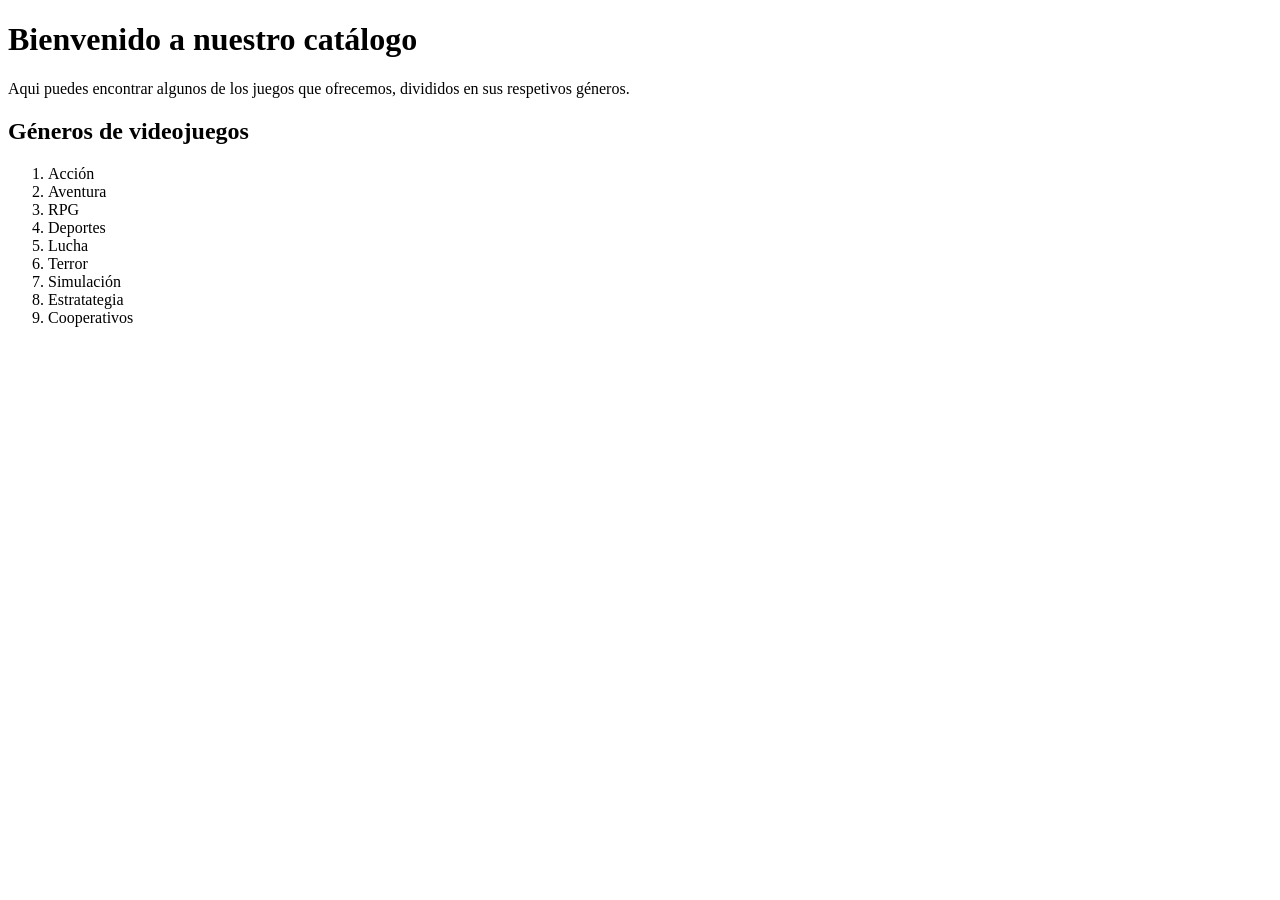
==== catalogo.html @ c2ff14b9 "géneros de videojuegos" ====
<!DOCTYPE html>
<html lang="en">
<head>
    <meta charset="UTF-8">
    <meta name="viewport" content="width=device-width, initial-scale=1.0">
    <title>Catálogo</title>
</head>
<body>
    
    <h1>Bienvenido a nuestro catálogo</h1>
    <p>Aqui puedes encontrar algunos de los juegos que ofrecemos, divididos en sus respetivos géneros.</p>

    <h2>Géneros de videojuegos</h2>

    <ol>
        <li>Acción</li>
        <li>Aventura</li>
        <li>RPG</li>
        <li>Deportes</li>
        <li>Lucha</li>
        <li>Terror</li>
        <li>Simulación</li>
        <li>Estratategia</li>
        <li>Cooperativos</li>
    </ol>


</body>
</html>
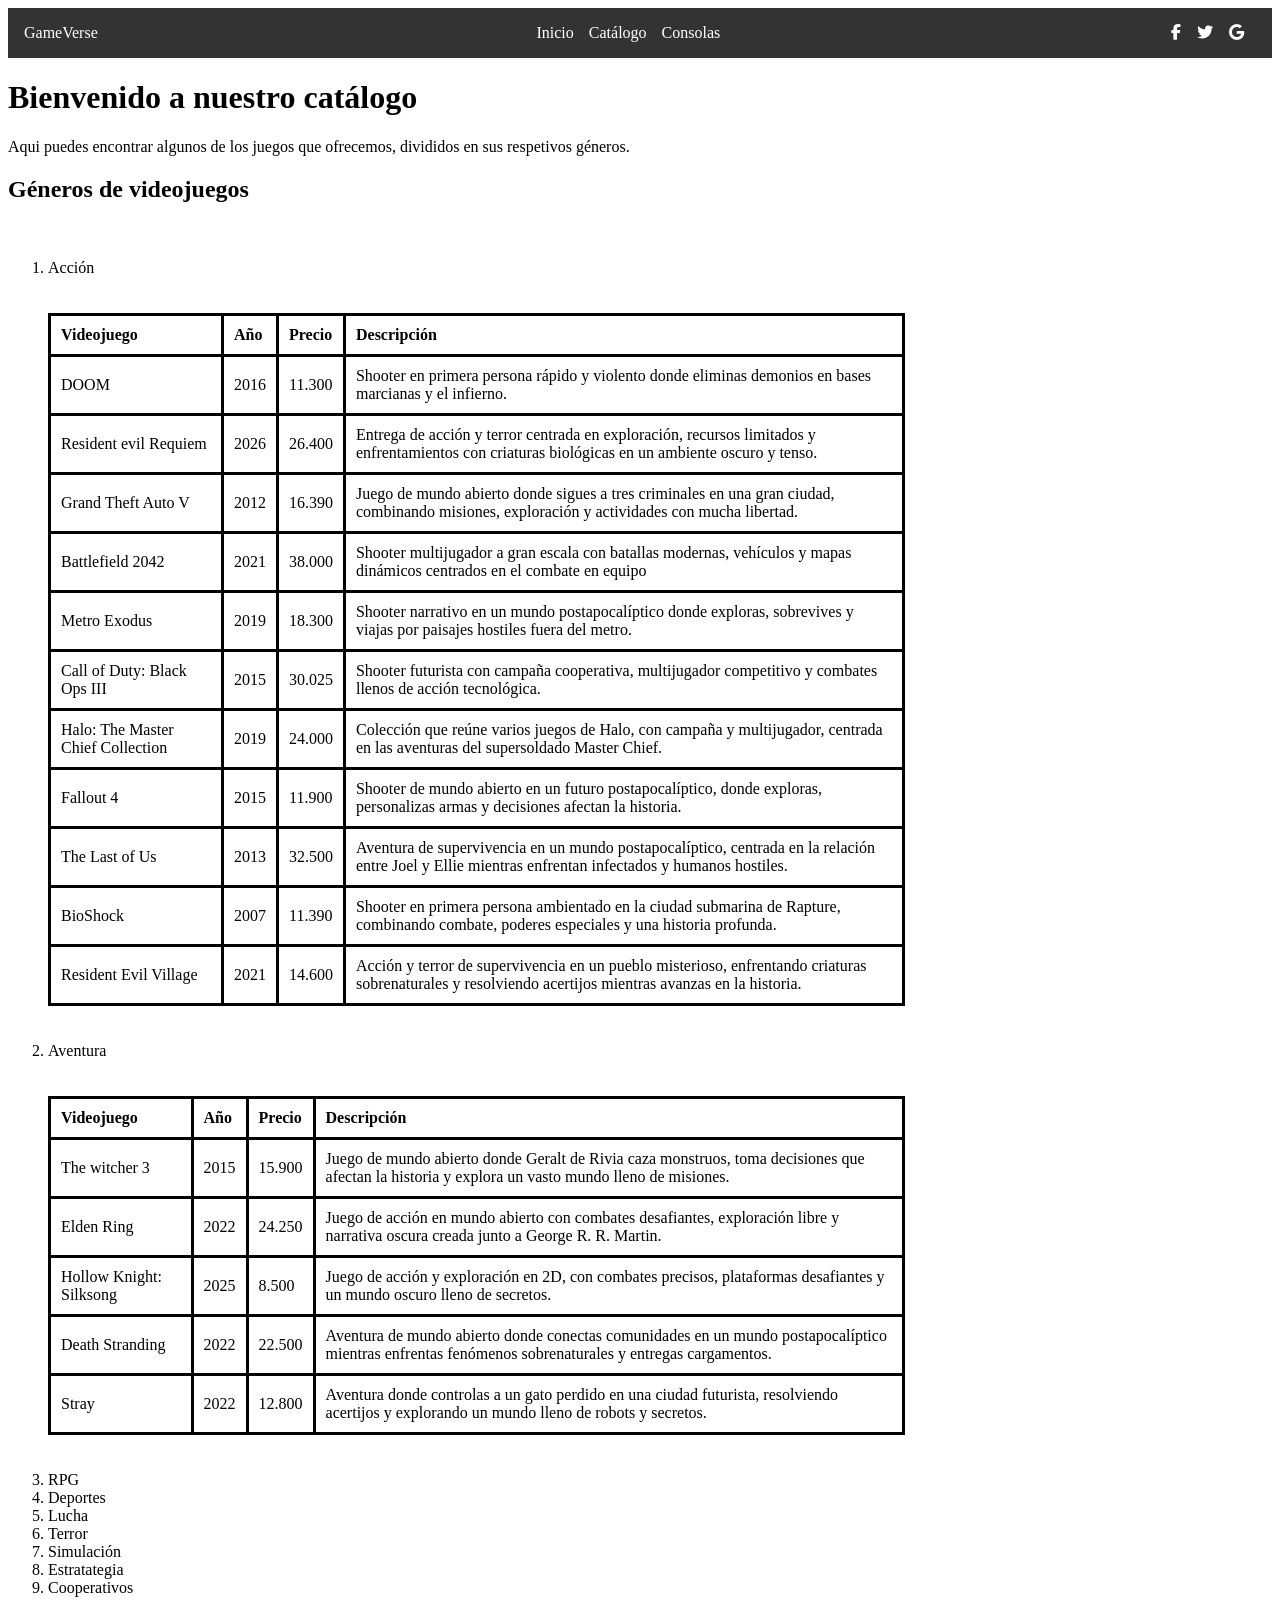
==== commit 298aba36: "Primera lista de juegos" ====
--- a/catalogo.html
+++ b/catalogo.html
@@ -4,17 +4,167 @@
     <meta charset="UTF-8">
     <meta name="viewport" content="width=device-width, initial-scale=1.0">
     <title>Catálogo</title>
+    <link rel="icon" type="image/x-icon" href="/img/logo.png">
+
+    <link rel="stylesheet" href="catalogoStyle.css">
+    <link rel="stylesheet" href="https://cdnjs.cloudflare.com/ajax/libs/font-awesome/6.6.0/css/all.min.css" integrity="sha512-Kc323vGBEqzTmouAECnVceyQqyqdsSiqLQISBL29aUW4U/M7pSPA/gEUZQqv1cwx4OnYxTxve5UMg5GT6L4JJg==" crossorigin="anonymous" referrerpolicy="no-referrer" />
+
 </head>
 <body>
+    
+<nav class="navbar">
+    <div class="logo">GameVerse</div>
+
+<ul class="nav-links">
+    <li><a href="#">Inicio</a></li>
+    <li><a href="#">Catálogo</a></li>
+    <li><a href="#">Consolas</a></li>
+</ul>
+
+<div class="social-icons">
+        <a href="#" class="social-icons"><i class="fab fa-facebook-f"></i></a>
+        <a href="#" class="social-icons"><i class="fab fa-twitter"></i></a>
+        <a href="#" class="social-icons"><i class="fab fa-google"></i></a>
+</div>
+
+</nav>
     
     <h1>Bienvenido a nuestro catálogo</h1>
     <p>Aqui puedes encontrar algunos de los juegos que ofrecemos, divididos en sus respetivos géneros.</p>
 
     <h2>Géneros de videojuegos</h2>
 
-    <ol>
-        <li>Acción</li>
+<ol>
+
+    <br><br>
+        
+    <li>Acción</li>
+
+    <br><br>
+
+    <table>
+        <tr>
+            <th>Videojuego</th>
+            <th>Año</th> 
+            <th>Precio</th>
+            <th>Descripción</th>
+        </tr>
+        <tr>
+            <td>DOOM</td>
+            <td>2016</td>
+            <td>11.300</td>
+            <td>Shooter en primera persona rápido y violento donde eliminas demonios en bases marcianas y el infierno.</td>
+        </tr>
+        <tr>
+            <td>Resident evil Requiem</td>
+            <td>2026</td>
+            <td>26.400</td>
+            <td>Entrega de acción y terror centrada en exploración, recursos limitados y enfrentamientos con criaturas biológicas en un ambiente oscuro y tenso.</td>
+        </tr>
+        <tr>
+            <td>Grand Theft Auto V</td>
+            <td>2012</td>
+            <td>16.390</td>
+            <td>Juego de mundo abierto donde sigues a tres criminales en una gran ciudad, combinando misiones, exploración y actividades con mucha libertad.</td>
+        </tr>
+        <tr>
+            <td>Battlefield 2042</td>
+            <td>2021</td>
+            <td>38.000</td>
+            <td>Shooter multijugador a gran escala con batallas modernas, vehículos y mapas dinámicos centrados en el combate en equipo</td>
+        </tr>
+        <tr>
+            <td>Metro Exodus</td>
+            <td>2019</td>
+            <td>18.300</td>
+            <td>Shooter narrativo en un mundo postapocalíptico donde exploras, sobrevives y viajas por paisajes hostiles fuera del metro.</td>
+        </tr>
+        <tr>
+            <td>Call of Duty: Black Ops III</td>
+            <td>2015</td>
+            <td>30.025</td>
+            <td>Shooter futurista con campaña cooperativa, multijugador competitivo y combates llenos de acción tecnológica.</td>
+        </tr>
+        <tr>
+            <td>Halo: The Master Chief Collection</td>
+            <td>2019</td>
+            <td>24.000</td>
+            <td>Colección que reúne varios juegos de Halo, con campaña y multijugador, centrada en las aventuras del supersoldado Master Chief.</td>
+        </tr>
+        <tr>
+            <td>Fallout 4</td>
+            <td>2015</td>
+            <td>11.900</td>
+            <td>Shooter de mundo abierto en un futuro postapocalíptico, donde exploras, personalizas armas y decisiones afectan la historia.</td>
+        </tr>
+        <tr>
+            <td>The Last of Us</td>
+            <td>2013</td>
+            <td>32.500</td>
+            <td>Aventura de supervivencia en un mundo postapocalíptico, centrada en la relación entre Joel y Ellie mientras enfrentan infectados y humanos hostiles.</td>
+        </tr>
+        <tr>
+            <td>BioShock</td>
+            <td>2007</td>
+            <td>11.390</td>
+            <td>Shooter en primera persona ambientado en la ciudad submarina de Rapture, combinando combate, poderes especiales y una historia profunda.</td>
+        </tr>
+        <tr>
+            <td>Resident Evil Village</td>
+            <td>2021</td>
+            <td>14.600</td>
+            <td>Acción y terror de supervivencia en un pueblo misterioso, enfrentando criaturas sobrenaturales y resolviendo acertijos mientras avanzas en la historia.</td>
+        </tr>
+    </table>
+    
+    <br><br>
+
         <li>Aventura</li>
+    
+    <br><br>
+
+    <table>
+        <tr>
+            <th>Videojuego</th>
+            <th>Año</th> 
+            <th>Precio</th>
+            <th>Descripción</th>
+        </tr>
+        <tr>
+            <td>The witcher 3</td>
+            <td>2015</td>
+            <td>15.900</td>
+            <td>Juego de mundo abierto donde Geralt de Rivia caza monstruos, toma decisiones que afectan la historia y explora un vasto mundo lleno de misiones.</td>
+        </tr>
+        <tr>
+            <td>Elden Ring</td>
+            <td>2022</td>
+            <td>24.250</td>
+            <td>Juego de acción en mundo abierto con combates desafiantes, exploración libre y narrativa oscura creada junto a George R. R. Martin.</td>
+        </tr>
+        <tr>
+            <td>Hollow Knight: Silksong</td>
+            <td>2025</td>
+            <td>8.500</td>
+            <td>Juego de acción y exploración en 2D, con combates precisos, plataformas desafiantes y un mundo oscuro lleno de secretos.</td>
+        </tr>
+        <tr>
+            <td>Death Stranding</td>
+            <td>2022</td>
+            <td>22.500</td>
+            <td>Aventura de mundo abierto donde conectas comunidades en un mundo postapocalíptico mientras enfrentas fenómenos sobrenaturales y entregas cargamentos.</td>
+        </tr>
+        <tr>
+            <td>Stray</td>
+            <td>2022</td>
+            <td>12.800</td>
+            <td>Aventura donde controlas a un gato perdido en una ciudad futurista, resolviendo acertijos y explorando un mundo lleno de robots y secretos.</td>
+        </tr>
+        
+    </table>
+
+    <br><br>
+
         <li>RPG</li>
         <li>Deportes</li>
         <li>Lucha</li>
@@ -22,7 +172,7 @@
         <li>Simulación</li>
         <li>Estratategia</li>
         <li>Cooperativos</li>
-    </ol>
+</ol>
 
 
 </body>
--- a/catalogoStyle.css
+++ b/catalogoStyle.css
@@ -0,0 +1,39 @@
+.navbar {
+    display: flex;
+    justify-content: space-between;
+    align-items: center;
+    background-color: #333;
+    padding: 1rem;
+    color: white;
+}
+.nav-links {
+    list-style: none;
+    display: flex;
+    gap: 15px;
+    margin: 0;
+    padding: 0;
+}
+.nav-links a {
+    text-decoration: none;
+    color: white;
+}
+
+.navbar a:hover{
+    color: gray;
+}
+
+.social-icons{
+    color: white;
+    margin: 0 6px;
+}
+
+th, td {
+    border: solid;
+    padding: 10px;
+    text-align: left;
+}
+
+table {
+    border-collapse: collapse;
+    width: 70%;
+}
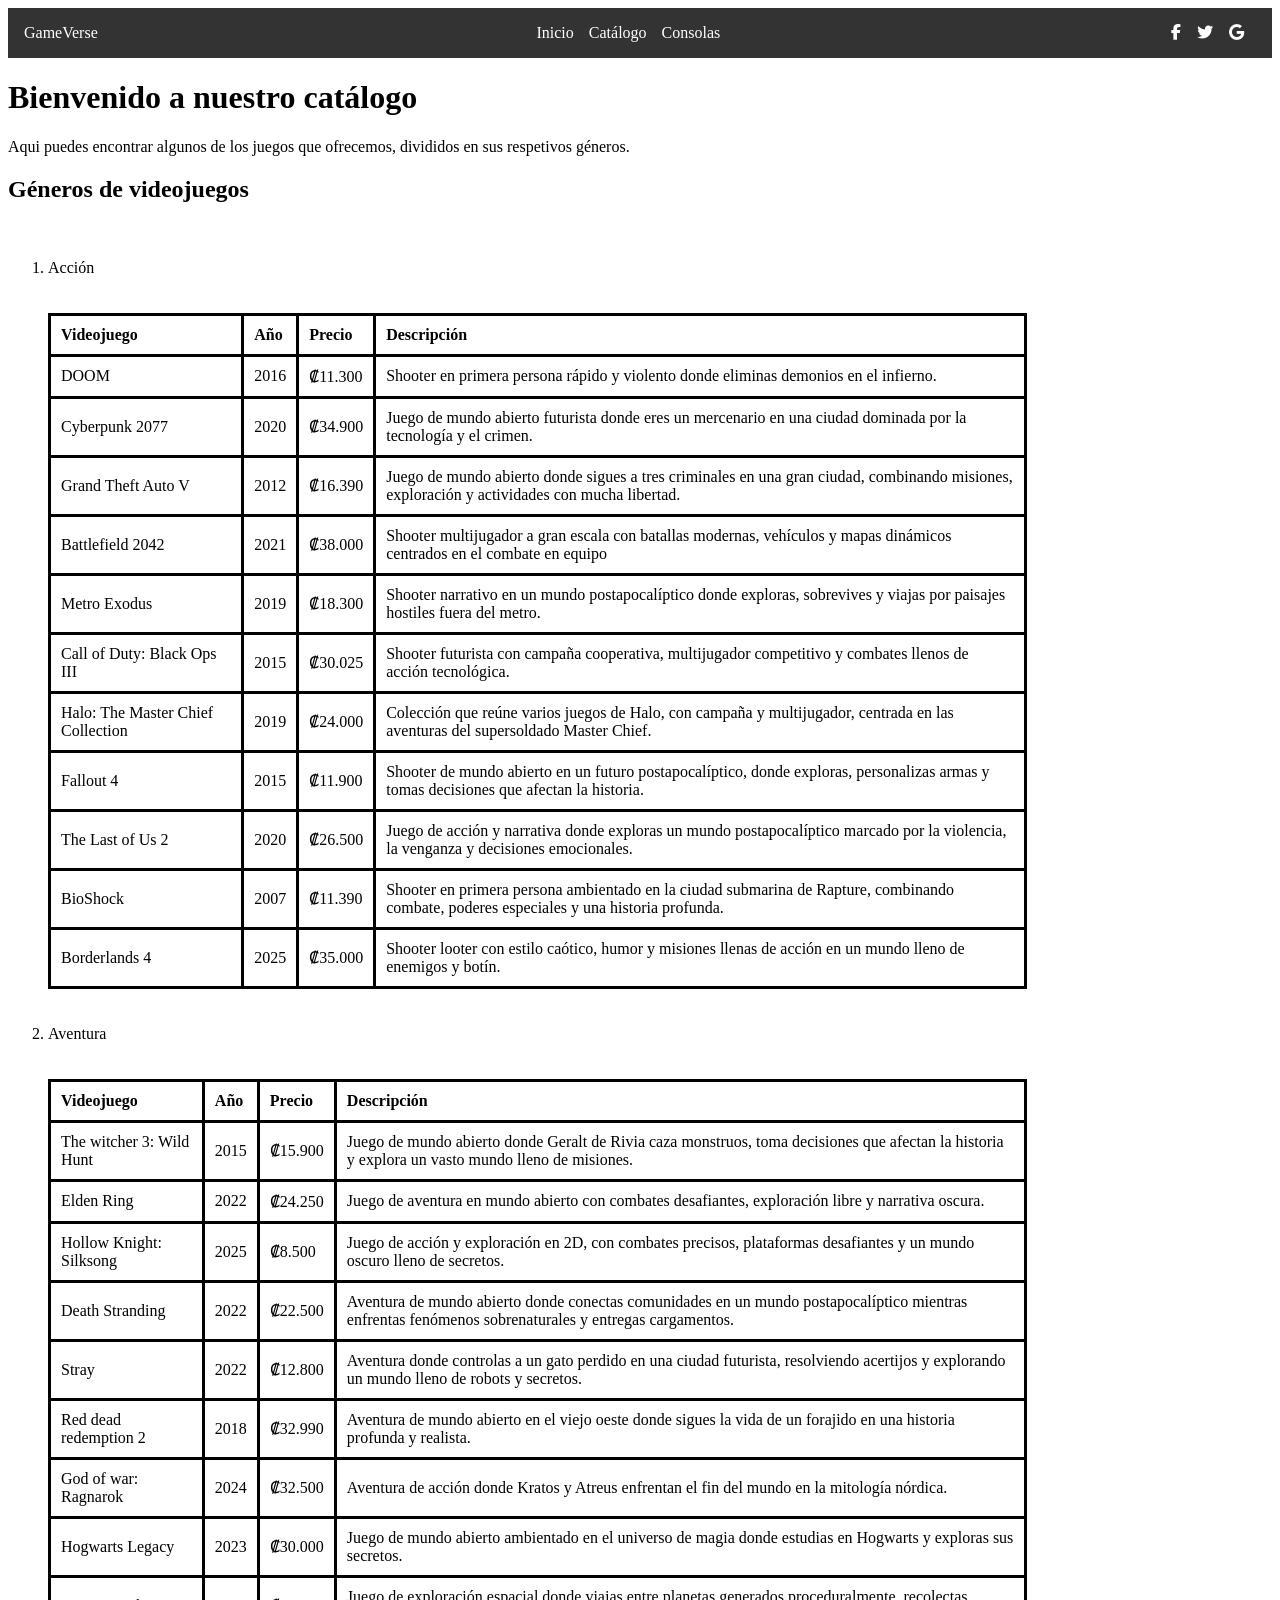
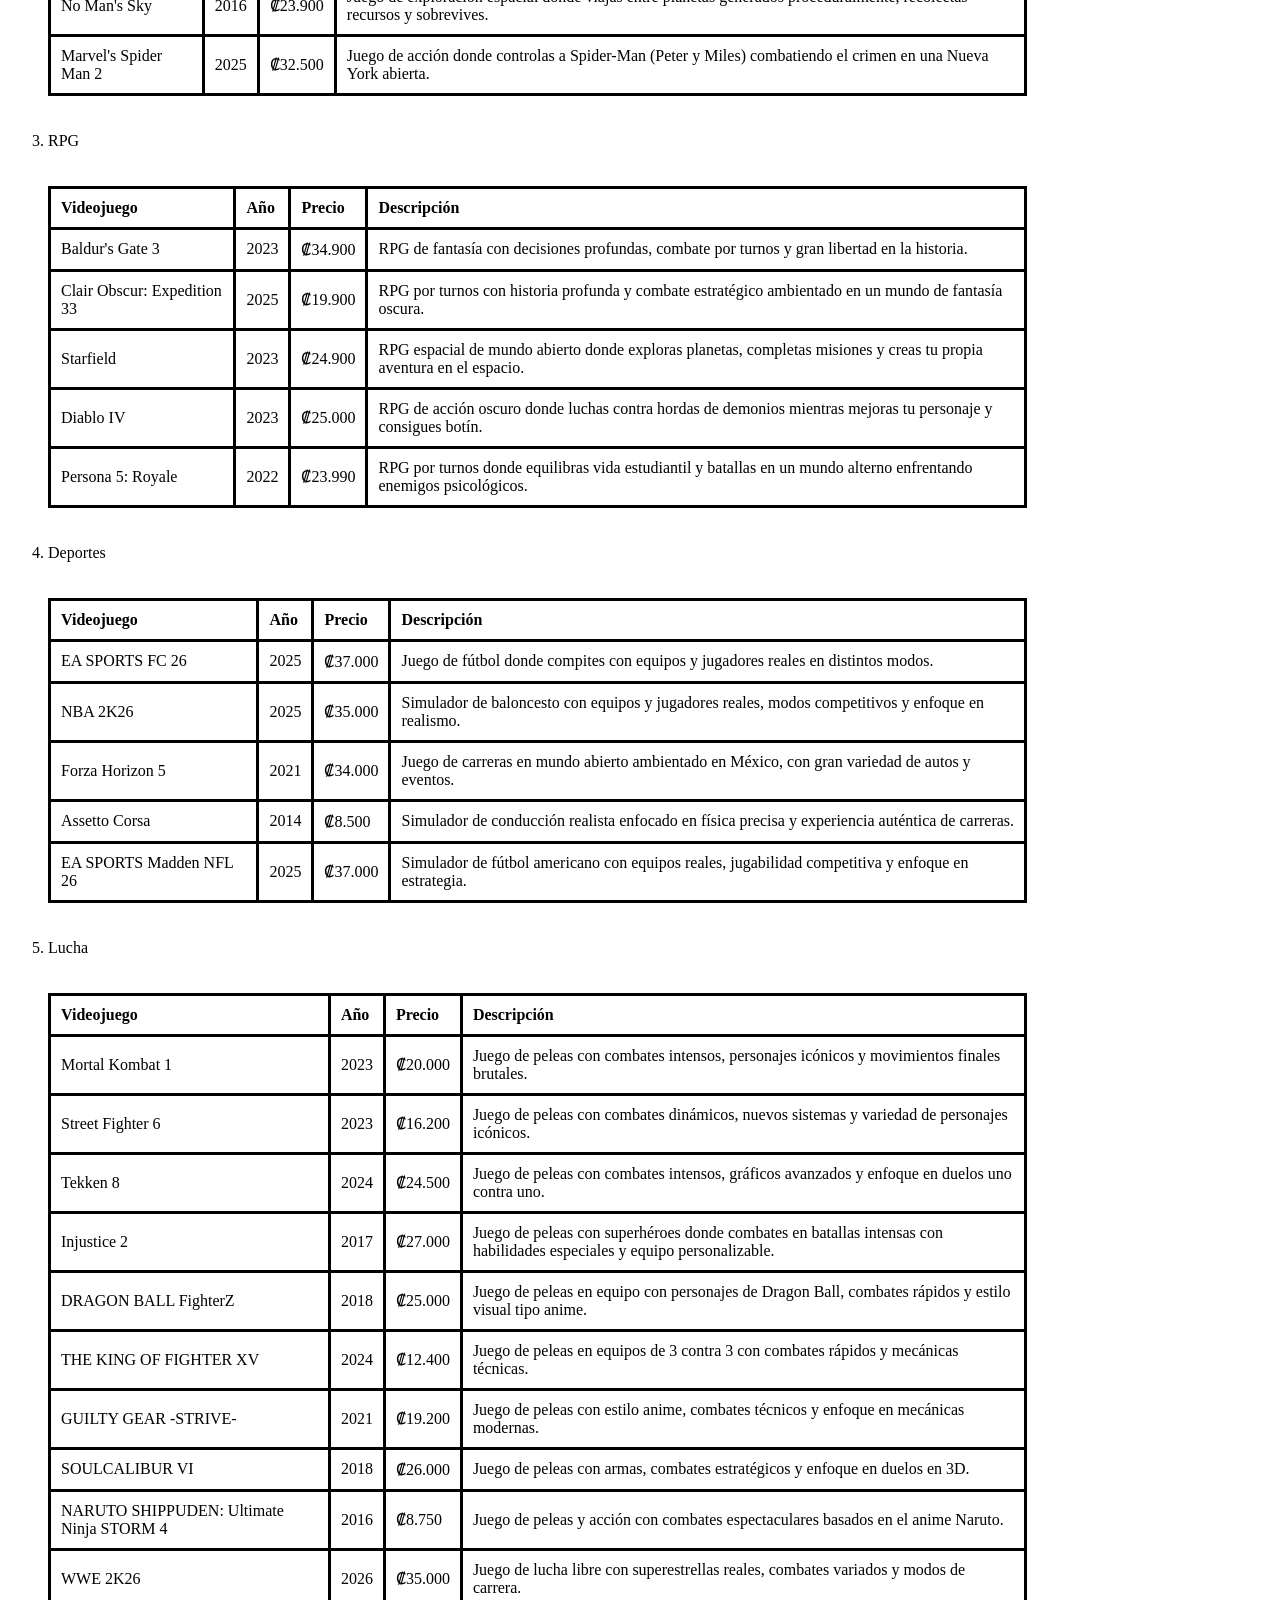
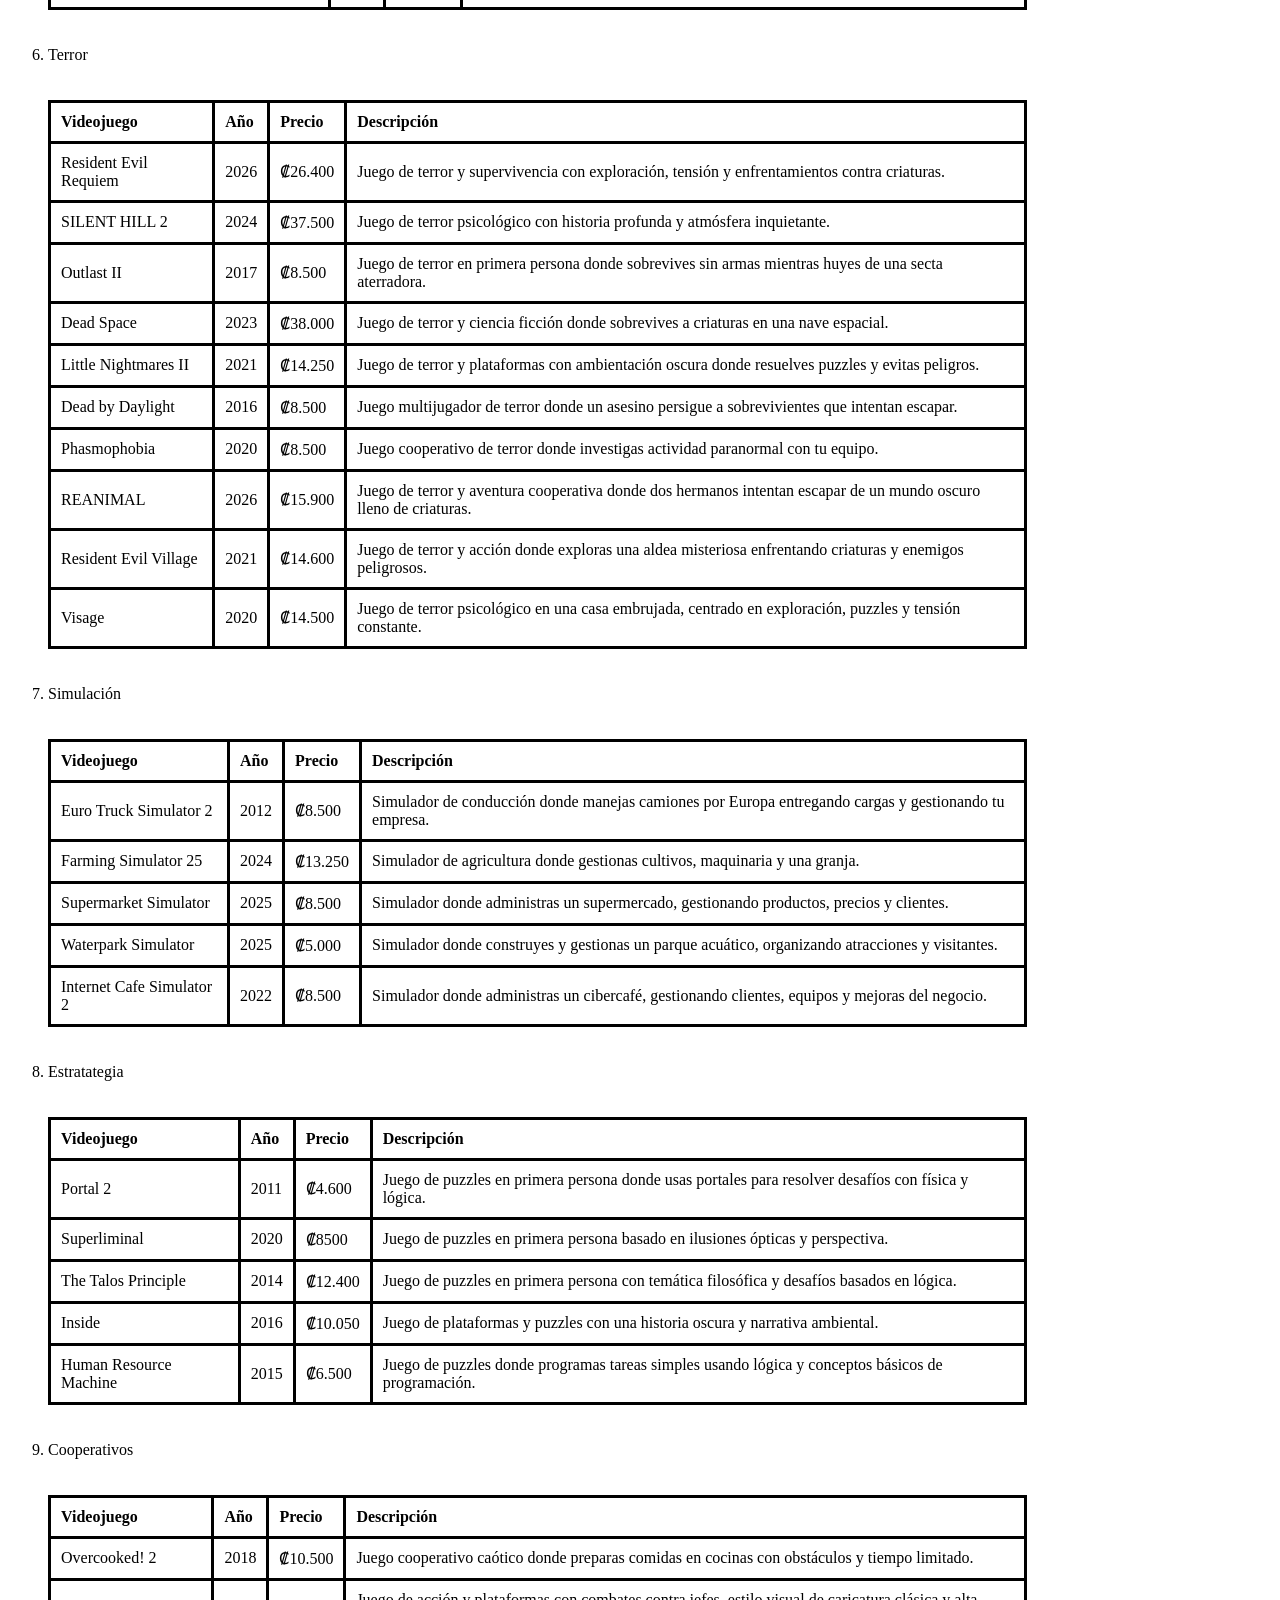
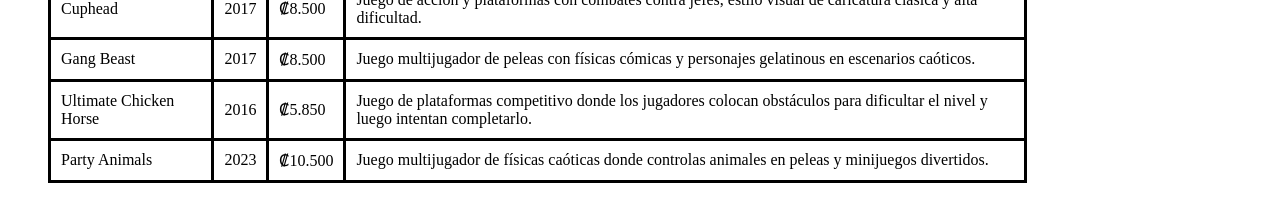
==== commit 6f2632b3: "Lista de juegos completa" ====
--- a/catalogo.html
+++ b/catalogo.html
@@ -15,11 +15,11 @@
 <nav class="navbar">
     <div class="logo">GameVerse</div>
 
-<ul class="nav-links">
-    <li><a href="#">Inicio</a></li>
-    <li><a href="#">Catálogo</a></li>
+  <ul class="nav-links">
+    <li><a href="/index.html">Inicio</a></li>
+    <li><a href="/catalogo.html">Catálogo</a></li>
     <li><a href="#">Consolas</a></li>
-</ul>
+  </ul>
 
 <div class="social-icons">
         <a href="#" class="social-icons"><i class="fab fa-facebook-f"></i></a>
@@ -52,128 +52,520 @@
         <tr>
             <td>DOOM</td>
             <td>2016</td>
-            <td>11.300</td>
-            <td>Shooter en primera persona rápido y violento donde eliminas demonios en bases marcianas y el infierno.</td>
-        </tr>
-        <tr>
-            <td>Resident evil Requiem</td>
-            <td>2026</td>
-            <td>26.400</td>
-            <td>Entrega de acción y terror centrada en exploración, recursos limitados y enfrentamientos con criaturas biológicas en un ambiente oscuro y tenso.</td>
+            <td>₡11.300</td>
+            <td>Shooter en primera persona rápido y violento donde eliminas demonios en el infierno.</td>
+        </tr>
+        <tr>
+            <td>Cyberpunk 2077</td>
+            <td>2020</td>
+            <td>₡34.900</td>
+            <td>Juego de mundo abierto futurista donde eres un mercenario en una ciudad dominada por la tecnología y el crimen.</td>
         </tr>
         <tr>
             <td>Grand Theft Auto V</td>
             <td>2012</td>
-            <td>16.390</td>
+            <td>₡16.390</td>
             <td>Juego de mundo abierto donde sigues a tres criminales en una gran ciudad, combinando misiones, exploración y actividades con mucha libertad.</td>
         </tr>
         <tr>
             <td>Battlefield 2042</td>
             <td>2021</td>
-            <td>38.000</td>
+            <td>₡38.000</td>
             <td>Shooter multijugador a gran escala con batallas modernas, vehículos y mapas dinámicos centrados en el combate en equipo</td>
         </tr>
         <tr>
             <td>Metro Exodus</td>
             <td>2019</td>
-            <td>18.300</td>
+            <td>₡18.300</td>
             <td>Shooter narrativo en un mundo postapocalíptico donde exploras, sobrevives y viajas por paisajes hostiles fuera del metro.</td>
         </tr>
         <tr>
             <td>Call of Duty: Black Ops III</td>
             <td>2015</td>
-            <td>30.025</td>
+            <td>₡30.025</td>
             <td>Shooter futurista con campaña cooperativa, multijugador competitivo y combates llenos de acción tecnológica.</td>
         </tr>
         <tr>
             <td>Halo: The Master Chief Collection</td>
             <td>2019</td>
-            <td>24.000</td>
+            <td>₡24.000</td>
             <td>Colección que reúne varios juegos de Halo, con campaña y multijugador, centrada en las aventuras del supersoldado Master Chief.</td>
         </tr>
         <tr>
             <td>Fallout 4</td>
             <td>2015</td>
-            <td>11.900</td>
-            <td>Shooter de mundo abierto en un futuro postapocalíptico, donde exploras, personalizas armas y decisiones afectan la historia.</td>
-        </tr>
-        <tr>
-            <td>The Last of Us</td>
-            <td>2013</td>
-            <td>32.500</td>
-            <td>Aventura de supervivencia en un mundo postapocalíptico, centrada en la relación entre Joel y Ellie mientras enfrentan infectados y humanos hostiles.</td>
+            <td>₡11.900</td>
+            <td>Shooter de mundo abierto en un futuro postapocalíptico, donde exploras, personalizas armas y tomas decisiones que afectan la historia.</td>
+        </tr>
+        <tr>
+            <td>The Last of Us 2</td>
+            <td>2020</td>
+            <td>₡26.500</td>
+            <td>Juego de acción y narrativa donde exploras un mundo postapocalíptico marcado por la violencia, la venganza y decisiones emocionales.</td>
         </tr>
         <tr>
             <td>BioShock</td>
             <td>2007</td>
-            <td>11.390</td>
+            <td>₡11.390</td>
             <td>Shooter en primera persona ambientado en la ciudad submarina de Rapture, combinando combate, poderes especiales y una historia profunda.</td>
+        </tr>
+        <tr>
+            <td>Borderlands 4</td>
+            <td>2025</td>
+            <td>₡35.000</td>
+            <td>Shooter looter con estilo caótico, humor y misiones llenas de acción en un mundo lleno de enemigos y botín.</td>
+        </tr>
+    </table>
+    
+    <br><br>
+
+        <li>Aventura</li>
+    
+    <br><br>
+
+    <table>
+        <tr>
+            <th>Videojuego</th>
+            <th>Año</th> 
+            <th>Precio</th>
+            <th>Descripción</th>
+        </tr>
+        <tr>
+            <td>The witcher 3: Wild Hunt</td>
+            <td>2015</td>
+            <td>₡15.900</td>
+            <td>Juego de mundo abierto donde Geralt de Rivia caza monstruos, toma decisiones que afectan la historia y explora un vasto mundo lleno de misiones.</td>
+        </tr>
+        <tr>
+            <td>Elden Ring</td>
+            <td>2022</td>
+            <td>₡24.250</td>
+            <td>Juego de aventura en mundo abierto con combates desafiantes, exploración libre y narrativa oscura.</td>
+        </tr>
+        <tr>
+            <td>Hollow Knight: Silksong</td>
+            <td>2025</td>
+            <td>₡8.500</td>
+            <td>Juego de acción y exploración en 2D, con combates precisos, plataformas desafiantes y un mundo oscuro lleno de secretos.</td>
+        </tr>
+        <tr>
+            <td>Death Stranding</td>
+            <td>2022</td>
+            <td>₡22.500</td>
+            <td>Aventura de mundo abierto donde conectas comunidades en un mundo postapocalíptico mientras enfrentas fenómenos sobrenaturales y entregas cargamentos.</td>
+        </tr>
+        <tr>
+            <td>Stray</td>
+            <td>2022</td>
+            <td>₡12.800</td>
+            <td>Aventura donde controlas a un gato perdido en una ciudad futurista, resolviendo acertijos y explorando un mundo lleno de robots y secretos.</td>
+        </tr>
+        <tr>
+            <td>Red dead redemption 2</td>
+            <td>2018</td>
+            <td>₡32.990</td>
+            <td>Aventura de mundo abierto en el viejo oeste donde sigues la vida de un forajido en una historia profunda y realista.</td>
+        </tr>
+        <tr>
+            <td>God of war: Ragnarok</td>
+            <td>2024</td>
+            <td>₡32.500</td>
+            <td>Aventura de acción donde Kratos y Atreus enfrentan el fin del mundo en la mitología nórdica.</td>
+        </tr>
+        <tr>
+            <td>Hogwarts Legacy</td>
+            <td>2023</td>
+            <td>₡30.000</td>
+            <td>Juego de mundo abierto ambientado en el universo de magia donde estudias en Hogwarts y exploras sus secretos.</td>
+        </tr>
+        <tr>
+            <td>No Man's Sky</td>
+            <td>2016</td>
+            <td>₡23.900</td>
+            <td>Juego de exploración espacial donde viajas entre planetas generados proceduralmente, recolectas recursos y sobrevives.</td>
+        </tr>
+        <tr>
+            <td>Marvel's Spider Man 2</td>
+            <td>2025</td>
+            <td>₡32.500</td>
+            <td>Juego de acción donde controlas a Spider-Man (Peter y Miles) combatiendo el crimen en una Nueva York abierta.</td>
+        </tr>   
+    </table>
+
+    <br><br>
+
+        <li>RPG</li>
+
+    <br><br>
+
+    <table>
+        <tr>
+            <th>Videojuego</th>
+            <th>Año</th> 
+            <th>Precio</th>
+            <th>Descripción</th>
+        </tr>
+        <tr>
+            <td>Baldur's Gate 3</td>
+            <td>2023</td>
+            <td>₡34.900</td>
+            <td>RPG de fantasía con decisiones profundas, combate por turnos y gran libertad en la historia.</td>
+        </tr>
+        <tr>
+            <td>Clair Obscur: Expedition 33</td>
+            <td>2025</td>
+            <td>₡19.900</td>
+            <td>RPG por turnos con historia profunda y combate estratégico ambientado en un mundo de fantasía oscura.</td>
+        </tr>
+        <tr>
+            <td>Starfield</td>
+            <td>2023</td>
+            <td>₡24.900</td>
+            <td>RPG espacial de mundo abierto donde exploras planetas, completas misiones y creas tu propia aventura en el espacio.</td>
+        </tr>
+        <tr>
+            <td>Diablo IV</td>
+            <td>2023</td>
+            <td>₡25.000</td>
+            <td>RPG de acción oscuro donde luchas contra hordas de demonios mientras mejoras tu personaje y consigues botín.</td>
+        </tr>
+        <tr>
+            <td>Persona 5: Royale</td>
+            <td>2022</td>
+            <td>₡23.990</td>
+            <td>RPG por turnos donde equilibras vida estudiantil y batallas en un mundo alterno enfrentando enemigos psicológicos.</td>
+        </tr>  
+    </table>
+
+    <br><br>
+
+        <li>Deportes</li>
+
+    <br><br>
+
+    <table>
+        <tr>
+            <th>Videojuego</th>
+            <th>Año</th> 
+            <th>Precio</th>
+            <th>Descripción</th>
+        </tr>
+        <tr>
+            <td>EA SPORTS FC 26</td>
+            <td>2025</td>
+            <td>₡37.000</td>
+            <td>Juego de fútbol donde compites con equipos y jugadores reales en distintos modos.</td>
+        </tr>
+        <tr>
+            <td>NBA 2K26</td>
+            <td>2025</td>
+            <td>₡35.000</td>
+            <td>Simulador de baloncesto con equipos y jugadores reales, modos competitivos y enfoque en realismo.</td>
+        </tr>
+        <tr>
+            <td>Forza Horizon 5</td>
+            <td>2021</td>
+            <td>₡34.000</td>
+            <td>Juego de carreras en mundo abierto ambientado en México, con gran variedad de autos y eventos.</td>
+        </tr>
+        <tr>
+            <td>Assetto Corsa</td>
+            <td>2014</td>
+            <td>₡8.500</td>
+            <td>Simulador de conducción realista enfocado en física precisa y experiencia auténtica de carreras.</td>
+        </tr>
+        <tr>
+            <td>EA SPORTS Madden NFL 26</td>
+            <td>2025</td>
+            <td>₡37.000</td>
+            <td>Simulador de fútbol americano con equipos reales, jugabilidad competitiva y enfoque en estrategia.</td>
+        </tr>  
+    </table>
+
+    <br><br>
+
+        <li>Lucha</li>
+    
+    <br><br>
+
+    <table>
+        <tr>
+            <th>Videojuego</th>
+            <th>Año</th> 
+            <th>Precio</th>
+            <th>Descripción</th>
+        </tr>
+        <tr>
+            <td>Mortal Kombat 1</td>
+            <td>2023</td>
+            <td>₡20.000</td>
+            <td>Juego de peleas con combates intensos, personajes icónicos y movimientos finales brutales.</td>
+        </tr>
+        <tr>
+            <td>Street Fighter 6</td>
+            <td>2023</td>
+            <td>₡16.200</td>
+            <td>Juego de peleas con combates dinámicos, nuevos sistemas y variedad de personajes icónicos.</td>
+        </tr>
+        <tr>
+            <td>Tekken 8</td>
+            <td>2024</td>
+            <td>₡24.500</td>
+            <td>Juego de peleas con combates intensos, gráficos avanzados y enfoque en duelos uno contra uno.</td>
+        </tr>
+        <tr>
+            <td>Injustice 2</td>
+            <td>2017</td>
+            <td>₡27.000</td>
+            <td>Juego de peleas con superhéroes donde combates en batallas intensas con habilidades especiales y equipo personalizable.</td>
+        </tr>
+        <tr>
+            <td>DRAGON BALL FighterZ</td>
+            <td>2018</td>
+            <td>₡25.000</td>
+            <td>Juego de peleas en equipo con personajes de Dragon Ball, combates rápidos y estilo visual tipo anime.</td>
+        </tr>
+        <tr>
+            <td>THE KING OF FIGHTER XV</td>
+            <td>2024</td>
+            <td>₡12.400</td>
+            <td>Juego de peleas en equipos de 3 contra 3 con combates rápidos y mecánicas técnicas.</td>
+        </tr>
+        <tr>
+            <td>GUILTY GEAR -STRIVE-</td>
+            <td>2021</td>
+            <td>₡19.200</td>
+            <td>Juego de peleas con estilo anime, combates técnicos y enfoque en mecánicas modernas.</td>
+        </tr>
+        <tr>
+            <td>SOULCALIBUR VI</td>
+            <td>2018</td>
+            <td>₡26.000</td>
+            <td>Juego de peleas con armas, combates estratégicos y enfoque en duelos en 3D.</td>
+        </tr>
+        <tr>
+            <td>NARUTO SHIPPUDEN: Ultimate Ninja STORM 4</td>
+            <td>2016</td>
+            <td>₡8.750</td>
+            <td>Juego de peleas y acción con combates espectaculares basados en el anime Naruto.</td>
+        </tr>
+        <tr>
+            <td>WWE 2K26</td>
+            <td>2026</td>
+            <td>₡35.000</td>
+            <td>Juego de lucha libre con superestrellas reales, combates variados y modos de carrera.</td>
+        </tr>
+    </table>
+
+    <br><br>
+
+        <li>Terror</li>
+    
+    <br><br>
+
+    <table>
+        <tr>
+            <th>Videojuego</th>
+            <th>Año</th> 
+            <th>Precio</th>
+            <th>Descripción</th>
+        </tr>
+        <tr>
+            <td>Resident Evil Requiem</td>
+            <td>2026</td>
+            <td>₡26.400</td>
+            <td>Juego de terror y supervivencia con exploración, tensión y enfrentamientos contra criaturas.</td>
+        </tr>
+        <tr>
+            <td>SILENT HILL 2</td>
+            <td>2024</td>
+            <td>₡37.500</td>
+            <td>Juego de terror psicológico con historia profunda y atmósfera inquietante.</td>
+        </tr>
+        <tr>
+            <td>Outlast II</td>
+            <td>2017</td>
+            <td>₡8.500</td>
+            <td>Juego de terror en primera persona donde sobrevives sin armas mientras huyes de una secta aterradora.</td>
+        </tr>
+        <tr>
+            <td>Dead Space</td>
+            <td>2023</td>
+            <td>₡38.000</td>
+            <td>Juego de terror y ciencia ficción donde sobrevives a criaturas en una nave espacial.</td>
+        </tr>
+        <tr>
+            <td>Little Nightmares II</td>
+            <td>2021</td>
+            <td>₡14.250</td>
+            <td>Juego de terror y plataformas con ambientación oscura donde resuelves puzzles y evitas peligros.</td>
+        </tr>
+        <tr>
+            <td>Dead by Daylight</td>
+            <td>2016</td>
+            <td>₡8.500</td>
+            <td>Juego multijugador de terror donde un asesino persigue a sobrevivientes que intentan escapar.</td>
+        </tr>
+        <tr>
+            <td>Phasmophobia</td>
+            <td>2020</td>
+            <td>₡8.500</td>
+            <td>Juego cooperativo de terror donde investigas actividad paranormal con tu equipo.</td>
+        </tr>
+        <tr>
+            <td>REANIMAL</td>
+            <td>2026</td>
+            <td>₡15.900</td>
+            <td>Juego de terror y aventura cooperativa donde dos hermanos intentan escapar de un mundo oscuro lleno de criaturas.</td>
         </tr>
         <tr>
             <td>Resident Evil Village</td>
             <td>2021</td>
-            <td>14.600</td>
-            <td>Acción y terror de supervivencia en un pueblo misterioso, enfrentando criaturas sobrenaturales y resolviendo acertijos mientras avanzas en la historia.</td>
-        </tr>
-    </table>
-    
-    <br><br>
-
-        <li>Aventura</li>
-    
-    <br><br>
-
-    <table>
-        <tr>
-            <th>Videojuego</th>
-            <th>Año</th> 
-            <th>Precio</th>
-            <th>Descripción</th>
-        </tr>
-        <tr>
-            <td>The witcher 3</td>
+            <td>₡14.600</td>
+            <td>Juego de terror y acción donde exploras una aldea misteriosa enfrentando criaturas y enemigos peligrosos.</td>
+        </tr>
+        <tr>
+            <td>Visage</td>
+            <td>2020</td>
+            <td>₡14.500</td>
+            <td>Juego de terror psicológico en una casa embrujada, centrado en exploración, puzzles y tensión constante.</td>
+        </tr>
+    </table>
+
+    <br><br>
+
+        <li>Simulación</li>
+    
+    <br><br>
+
+        <table>
+        <tr>
+            <th>Videojuego</th>
+            <th>Año</th> 
+            <th>Precio</th>
+            <th>Descripción</th>
+        </tr>
+        <tr>
+            <td>Euro Truck Simulator 2</td>
+            <td>2012</td>
+            <td>₡8.500</td>
+            <td>Simulador de conducción donde manejas camiones por Europa entregando cargas y gestionando tu empresa.</td>
+        </tr>
+        <tr>
+            <td>Farming Simulator 25</td>
+            <td>2024</td>
+            <td>₡13.250</td>
+            <td>Simulador de agricultura donde gestionas cultivos, maquinaria y una granja.</td>
+        </tr>
+        <tr>
+            <td>Supermarket Simulator</td>
+            <td>2025</td>
+            <td>₡8.500</td>
+            <td>Simulador donde administras un supermercado, gestionando productos, precios y clientes.</td>
+        </tr>
+        <tr>
+            <td>Waterpark Simulator</td>
+            <td>2025</td>
+            <td>₡5.000</td>
+            <td>Simulador donde construyes y gestionas un parque acuático, organizando atracciones y visitantes.</td>
+        </tr>
+        <tr>
+            <td>Internet Cafe Simulator 2</td>
+            <td>2022</td>
+            <td>₡8.500</td>
+            <td>Simulador donde administras un cibercafé, gestionando clientes, equipos y mejoras del negocio.</td>
+        </tr>
+    </table>
+
+    <br><br>
+
+        <li>Estratategia</li>
+    
+    <br><br>
+
+    <table>
+        <tr>
+            <th>Videojuego</th>
+            <th>Año</th> 
+            <th>Precio</th>
+            <th>Descripción</th>
+        </tr>
+        <tr>
+            <td>Portal 2</td>
+            <td>2011</td>
+            <td>₡4.600</td>
+            <td>Juego de puzzles en primera persona donde usas portales para resolver desafíos con física y lógica.</td>
+        </tr>
+        <tr>
+            <td>Superliminal</td>
+            <td>2020</td>
+            <td>₡8500</td>
+            <td>Juego de puzzles en primera persona basado en ilusiones ópticas y perspectiva.</td>
+        </tr>
+        <tr>
+            <td>The Talos Principle</td>
+            <td>2014</td>
+            <td>₡12.400</td>
+            <td>Juego de puzzles en primera persona con temática filosófica y desafíos basados en lógica.</td>
+        </tr>
+        <tr>
+            <td>Inside</td>
+            <td>2016</td>
+            <td>₡10.050</td>
+            <td>Juego de plataformas y puzzles con una historia oscura y narrativa ambiental.</td>
+        </tr>
+        <tr>
+            <td>Human Resource Machine</td>
             <td>2015</td>
-            <td>15.900</td>
-            <td>Juego de mundo abierto donde Geralt de Rivia caza monstruos, toma decisiones que afectan la historia y explora un vasto mundo lleno de misiones.</td>
-        </tr>
-        <tr>
-            <td>Elden Ring</td>
-            <td>2022</td>
-            <td>24.250</td>
-            <td>Juego de acción en mundo abierto con combates desafiantes, exploración libre y narrativa oscura creada junto a George R. R. Martin.</td>
-        </tr>
-        <tr>
-            <td>Hollow Knight: Silksong</td>
-            <td>2025</td>
-            <td>8.500</td>
-            <td>Juego de acción y exploración en 2D, con combates precisos, plataformas desafiantes y un mundo oscuro lleno de secretos.</td>
-        </tr>
-        <tr>
-            <td>Death Stranding</td>
-            <td>2022</td>
-            <td>22.500</td>
-            <td>Aventura de mundo abierto donde conectas comunidades en un mundo postapocalíptico mientras enfrentas fenómenos sobrenaturales y entregas cargamentos.</td>
-        </tr>
-        <tr>
-            <td>Stray</td>
-            <td>2022</td>
-            <td>12.800</td>
-            <td>Aventura donde controlas a un gato perdido en una ciudad futurista, resolviendo acertijos y explorando un mundo lleno de robots y secretos.</td>
-        </tr>
-        
-    </table>
-
-    <br><br>
-
-        <li>RPG</li>
-        <li>Deportes</li>
-        <li>Lucha</li>
-        <li>Terror</li>
-        <li>Simulación</li>
-        <li>Estratategia</li>
+            <td>₡6.500</td>
+            <td>Juego de puzzles donde programas tareas simples usando lógica y conceptos básicos de programación.</td>
+        </tr>
+    </table>
+  
+    <br><br>
+
         <li>Cooperativos</li>
-</ol>
-
-
+
+    <br><br>
+
+    <table>
+        <tr>
+            <th>Videojuego</th>
+            <th>Año</th> 
+            <th>Precio</th>
+            <th>Descripción</th>
+        </tr>
+        <tr>
+            <td>Overcooked! 2</td>
+            <td>2018</td>
+            <td>₡10.500</td>
+            <td>Juego cooperativo caótico donde preparas comidas en cocinas con obstáculos y tiempo limitado.</td>
+        </tr>
+        <tr>
+            <td>Cuphead</td>
+            <td>2017</td>
+            <td>₡8.500</td>
+            <td>Juego de acción y plataformas con combates contra jefes, estilo visual de caricatura clásica y alta dificultad.</td>
+        </tr>
+        <tr>
+            <td>Gang Beast</td>
+            <td>2017</td>
+            <td>₡8.500</td>
+            <td>Juego multijugador de peleas con físicas cómicas y personajes gelatinous en escenarios caóticos.</td>
+        </tr>
+        <tr>
+            <td>Ultimate Chicken Horse</td>
+            <td>2016</td>
+            <td>₡5.850</td>
+            <td>Juego de plataformas competitivo donde los jugadores colocan obstáculos para dificultar el nivel y luego intentan completarlo.</td>
+        </tr>
+        <tr>
+            <td>Party Animals</td>
+            <td>2023</td>
+            <td>₡10.500</td>
+            <td>Juego multijugador de físicas caóticas donde controlas animales en peleas y minijuegos divertidos.</td>
+        </tr>
+    </table>
+    </ol>
 </body>
 </html>
--- a/catalogoStyle.css
+++ b/catalogoStyle.css
@@ -35,5 +35,5 @@
 
 table {
     border-collapse: collapse;
-    width: 70%;
+    width: 80%;
 }
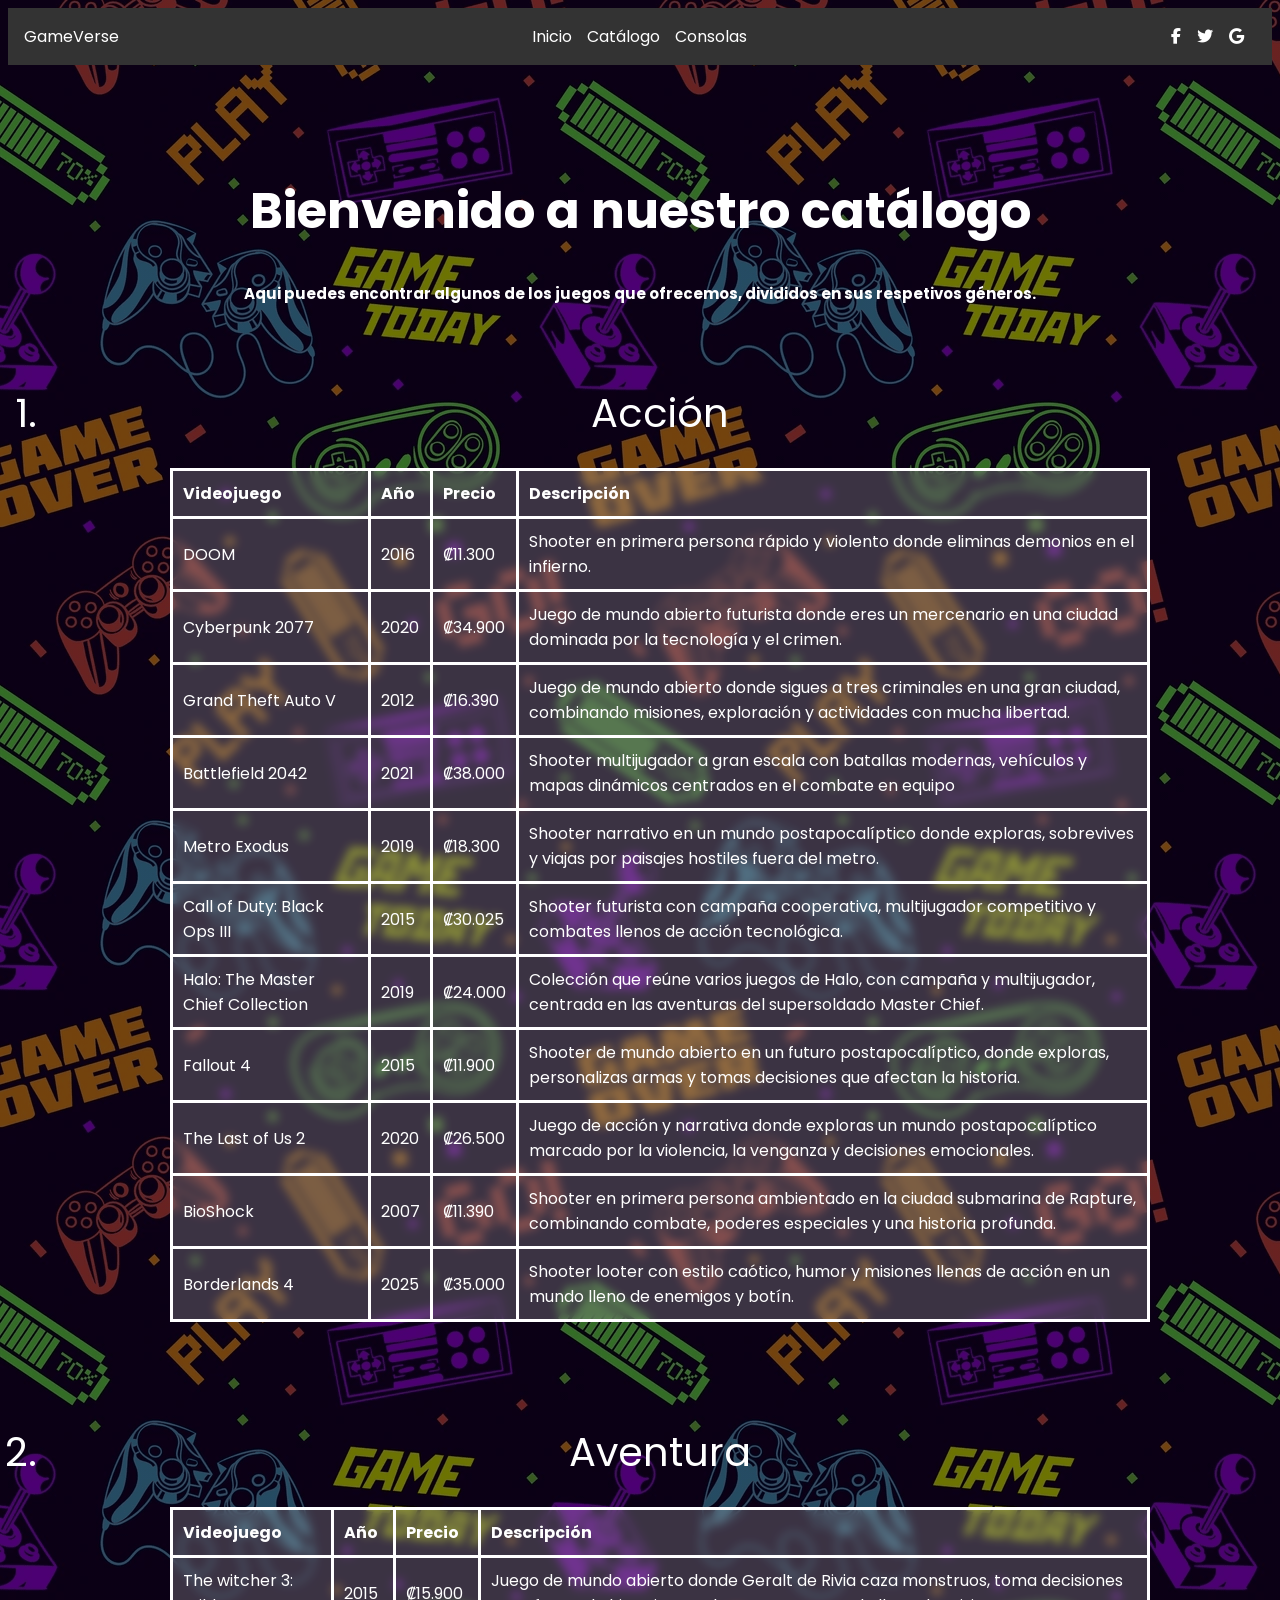
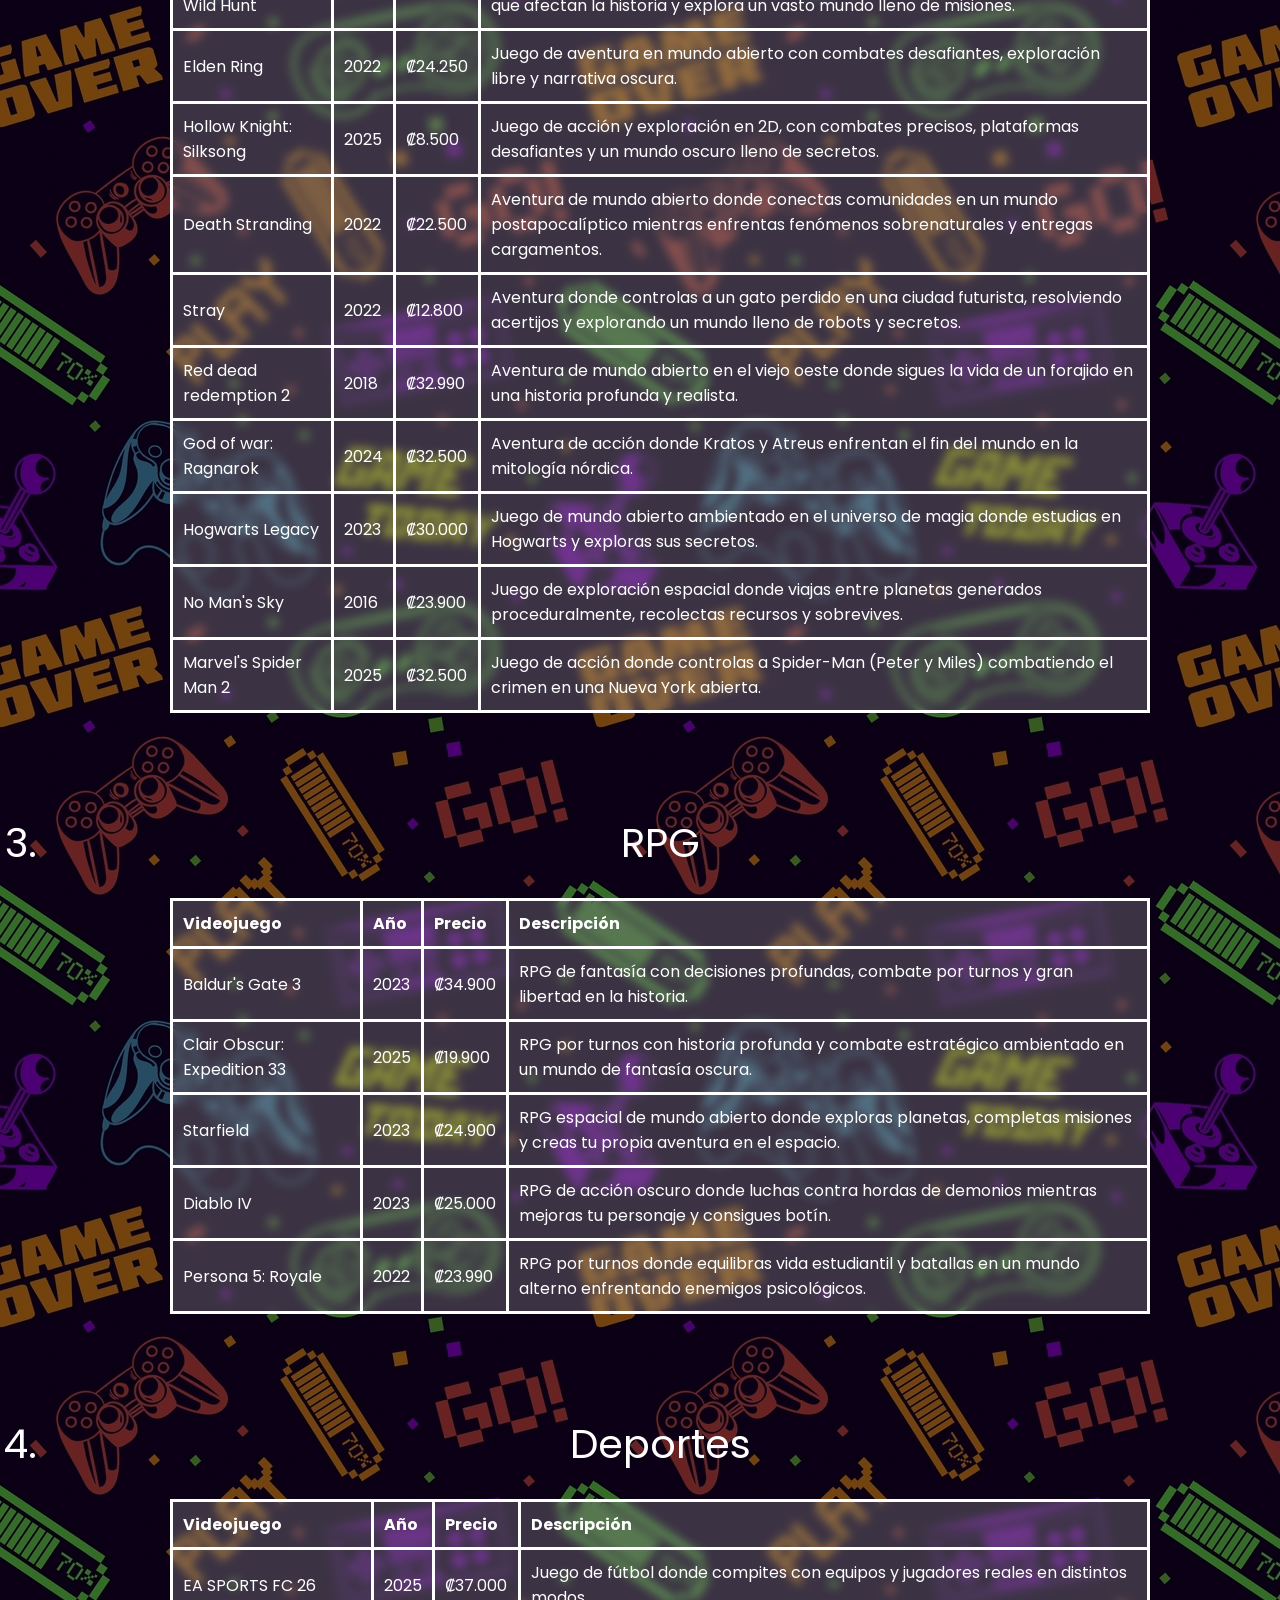
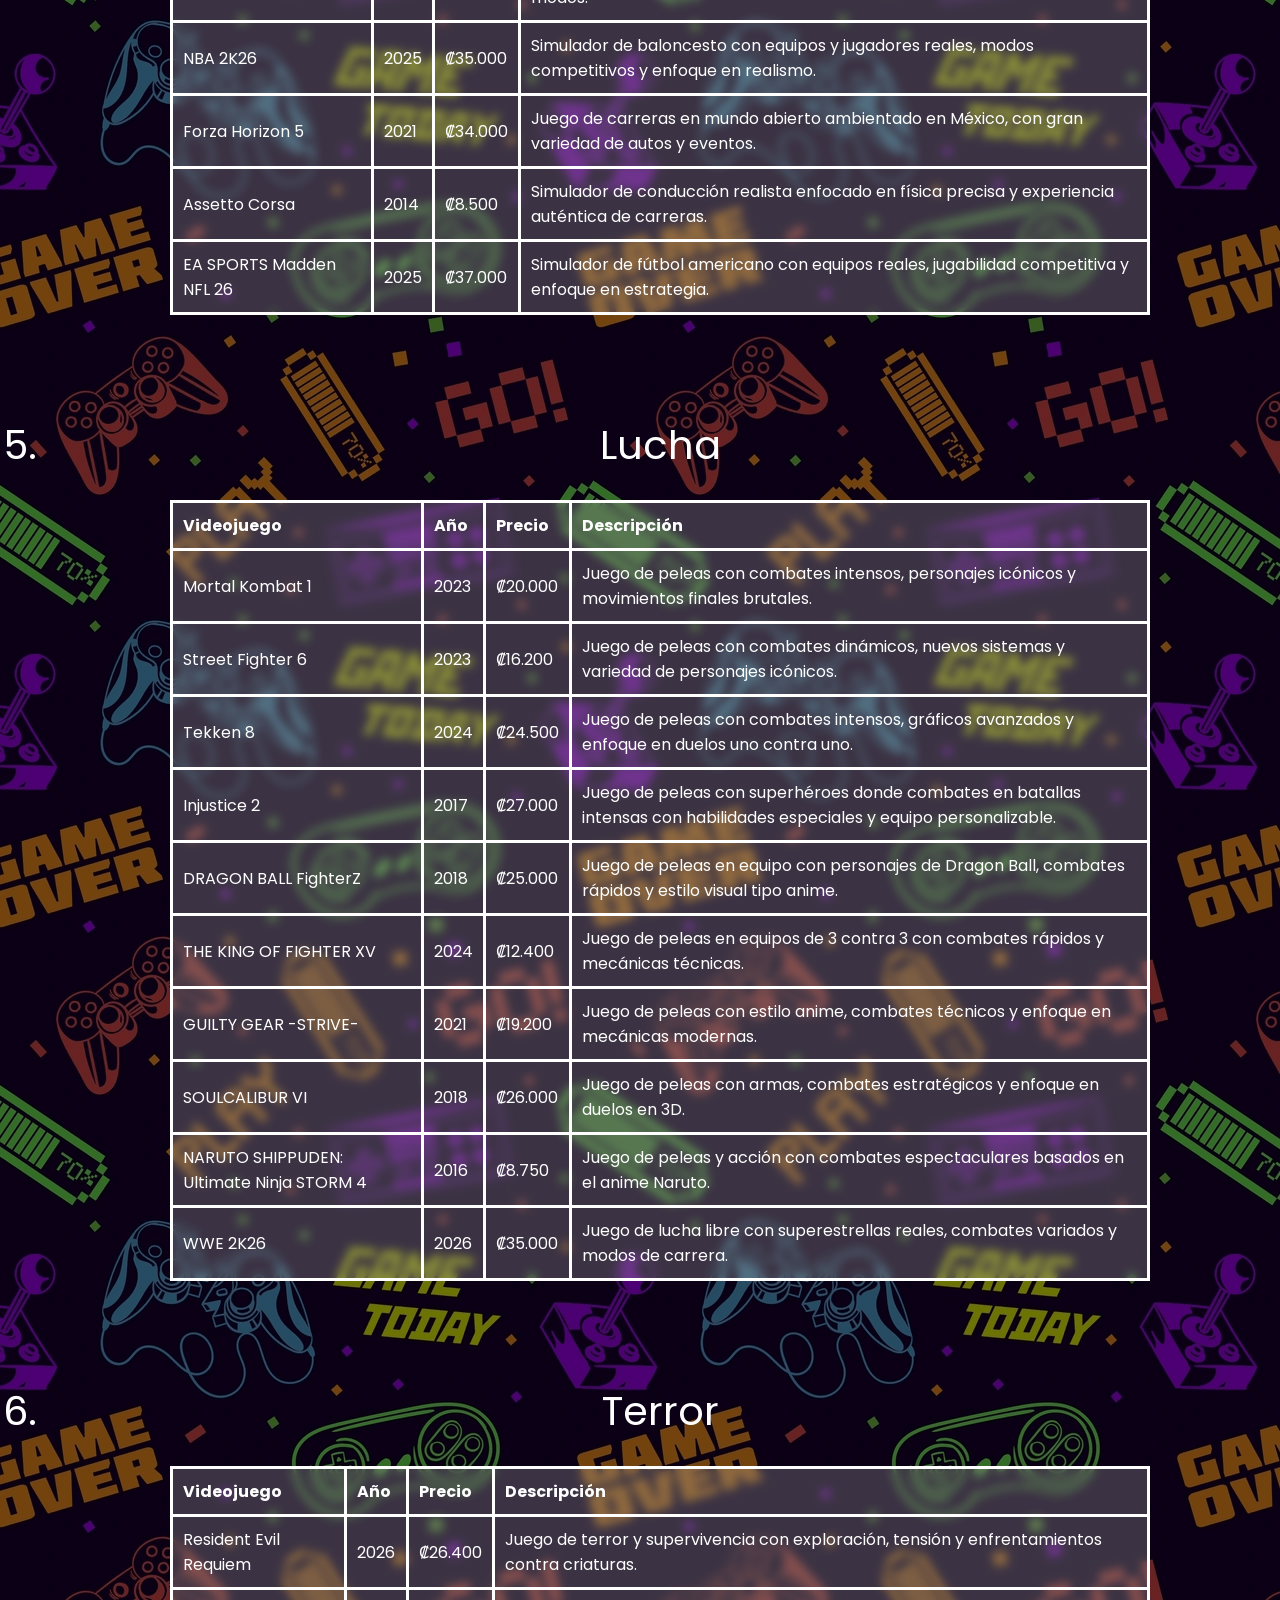
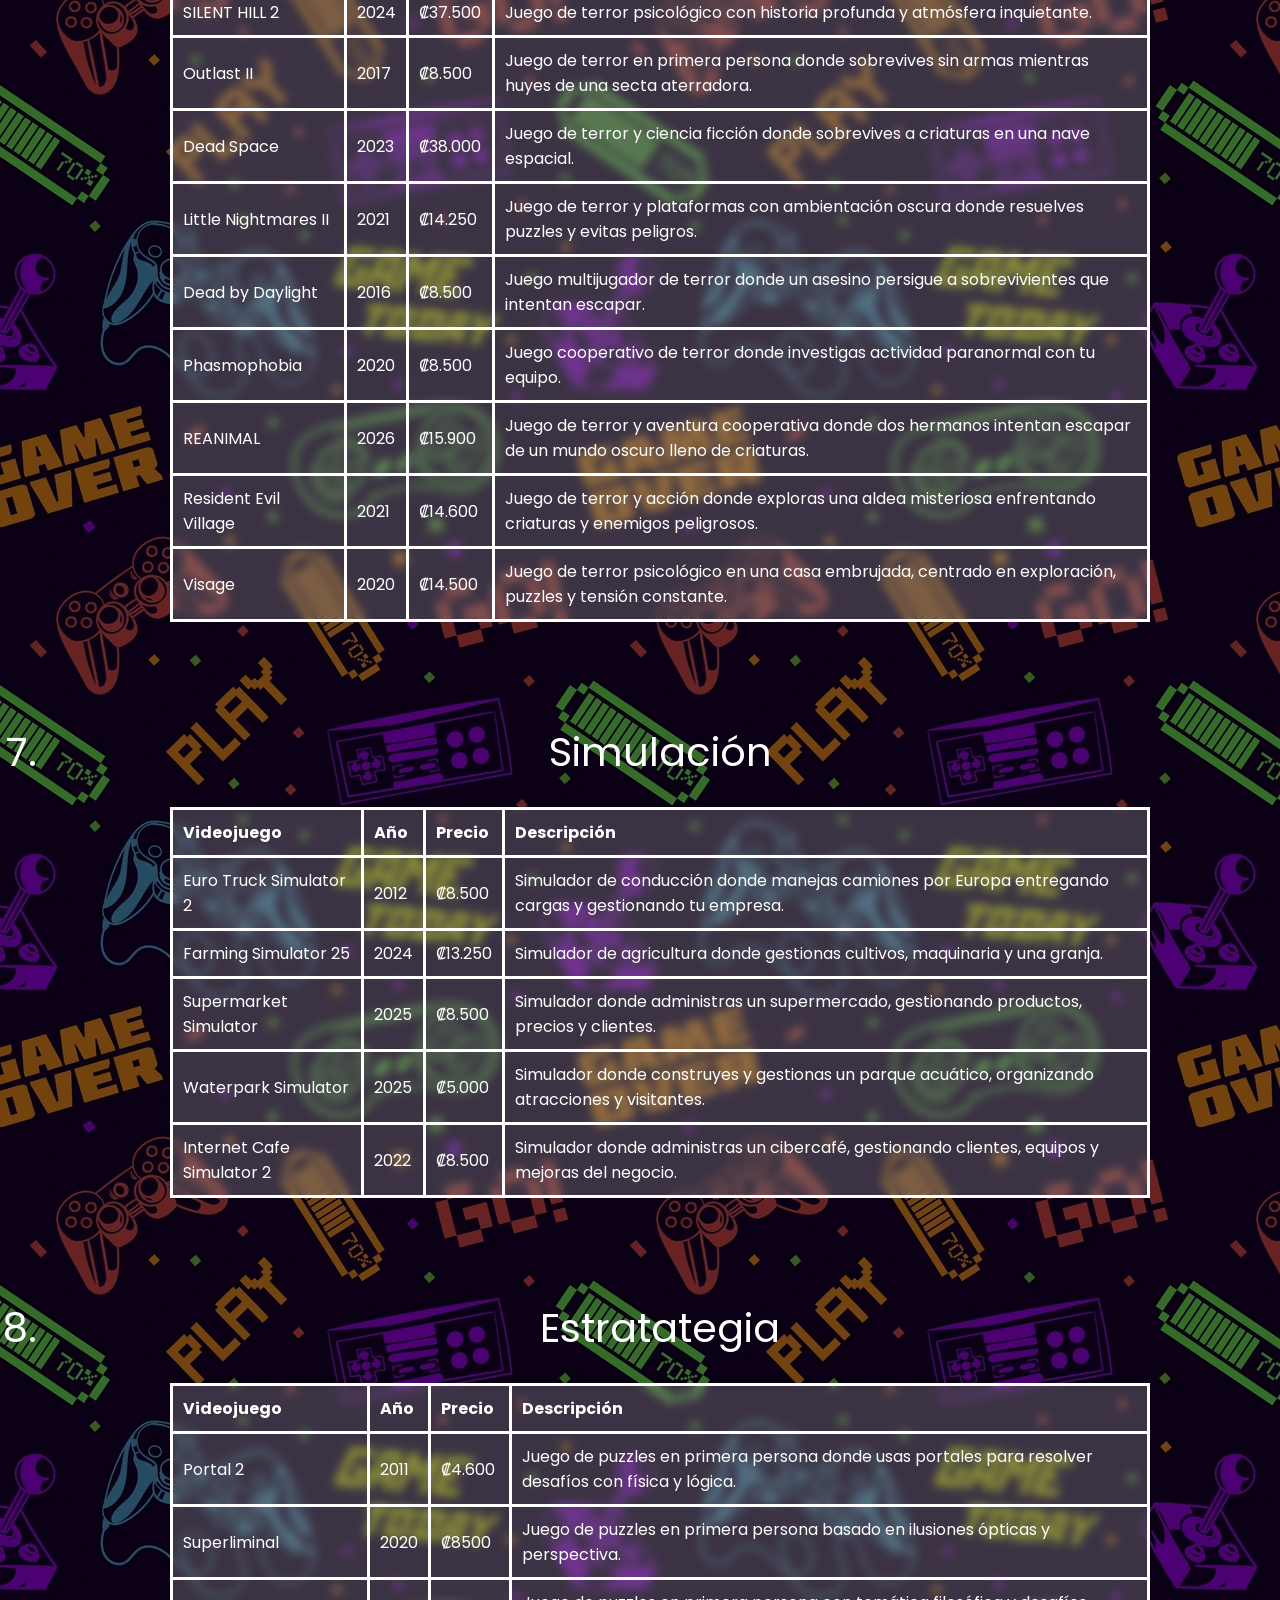
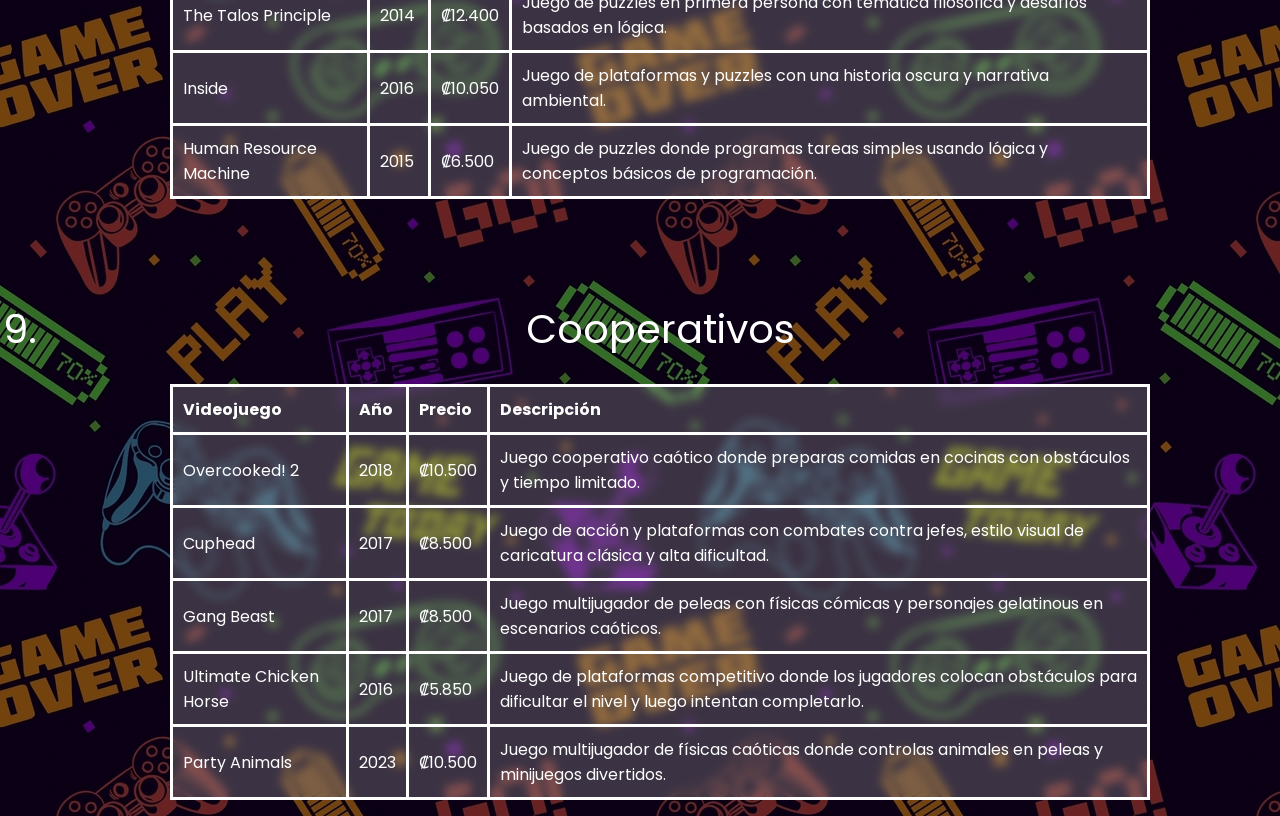
==== commit ccda8b8d: "interfaz catalogo" ====
--- a/catalogo.html
+++ b/catalogo.html
@@ -28,19 +28,19 @@
 </div>
 
 </nav>
-    
+
+    <br><br><br>
+
     <h1>Bienvenido a nuestro catálogo</h1>
-    <p>Aqui puedes encontrar algunos de los juegos que ofrecemos, divididos en sus respetivos géneros.</p>
-
-    <h2>Géneros de videojuegos</h2>
-
-<ol>
+    <h2>Aqui puedes encontrar algunos de los juegos que ofrecemos, divididos en sus respetivos géneros.</h2>
 
     <br><br>
+
+<ol class="lista-catalogo">
         
     <li>Acción</li>
 
-    <br><br>
+    <br>
 
     <table>
         <tr>
@@ -117,11 +117,11 @@
         </tr>
     </table>
     
-    <br><br>
+    <br><br><br><br>
 
         <li>Aventura</li>
     
-    <br><br>
+    <br>
 
     <table>
         <tr>
@@ -192,11 +192,11 @@
         </tr>   
     </table>
 
-    <br><br>
+    <br><br><br><br>
 
         <li>RPG</li>
 
-    <br><br>
+    <br>
 
     <table>
         <tr>
@@ -237,11 +237,11 @@
         </tr>  
     </table>
 
-    <br><br>
+    <br><br><br><br>
 
         <li>Deportes</li>
 
-    <br><br>
+    <br>
 
     <table>
         <tr>
@@ -282,11 +282,11 @@
         </tr>  
     </table>
 
-    <br><br>
+    <br><br><br><br>
 
         <li>Lucha</li>
     
-    <br><br>
+    <br>
 
     <table>
         <tr>
@@ -357,11 +357,11 @@
         </tr>
     </table>
 
-    <br><br>
+    <br><br><br><br>
 
         <li>Terror</li>
     
-    <br><br>
+    <br>
 
     <table>
         <tr>
@@ -432,11 +432,11 @@
         </tr>
     </table>
 
-    <br><br>
+    <br><br><br><br>
 
         <li>Simulación</li>
     
-    <br><br>
+    <br>
 
         <table>
         <tr>
@@ -477,11 +477,11 @@
         </tr>
     </table>
 
-    <br><br>
+    <br><br><br><br>
 
         <li>Estratategia</li>
     
-    <br><br>
+    <br>
 
     <table>
         <tr>
@@ -522,11 +522,11 @@
         </tr>
     </table>
   
-    <br><br>
+    <br><br><br><br>
 
         <li>Cooperativos</li>
 
-    <br><br>
+    <br>
 
     <table>
         <tr>
--- a/catalogoStyle.css
+++ b/catalogoStyle.css
@@ -1,3 +1,9 @@
+@import url('https://fonts.googleapis.com/css2?family=Poppins:wght@300;400;600;700&display=swap');
+
+body {
+    font-family: 'Poppins', sans-serif;
+}
+
 .navbar {
     display: flex;
     justify-content: space-between;
@@ -28,6 +34,7 @@
 }
 
 th, td {
+    color: white;
     border: solid;
     padding: 10px;
     text-align: left;
@@ -36,4 +43,41 @@
 table {
     border-collapse: collapse;
     width: 80%;
-}+    background-color: rgba(255, 255, 255, 0.2);
+    backdrop-filter: blur(5px);
+    align-items: center;
+    margin: 0 auto;
+}
+
+body {
+  background-image: linear-gradient(180deg, #0000008c 0%, #0000008c 100%), url("/img/img2Fondo.png");
+}
+
+h1, h2 {
+    text-align: center;
+    color: white;
+  }
+
+h1 {
+    font-size: 50px;
+}
+
+h2 {
+    font-size: 15px;
+}
+
+ul, ol {
+    text-align: center;
+    color: white;
+  }
+
+.lista-catalogo li {
+    font-size: 40px;
+    text-align: center;
+    color: white;
+}
+
+table ul li, 
+table ol li {
+    font-size: initial;
+  }
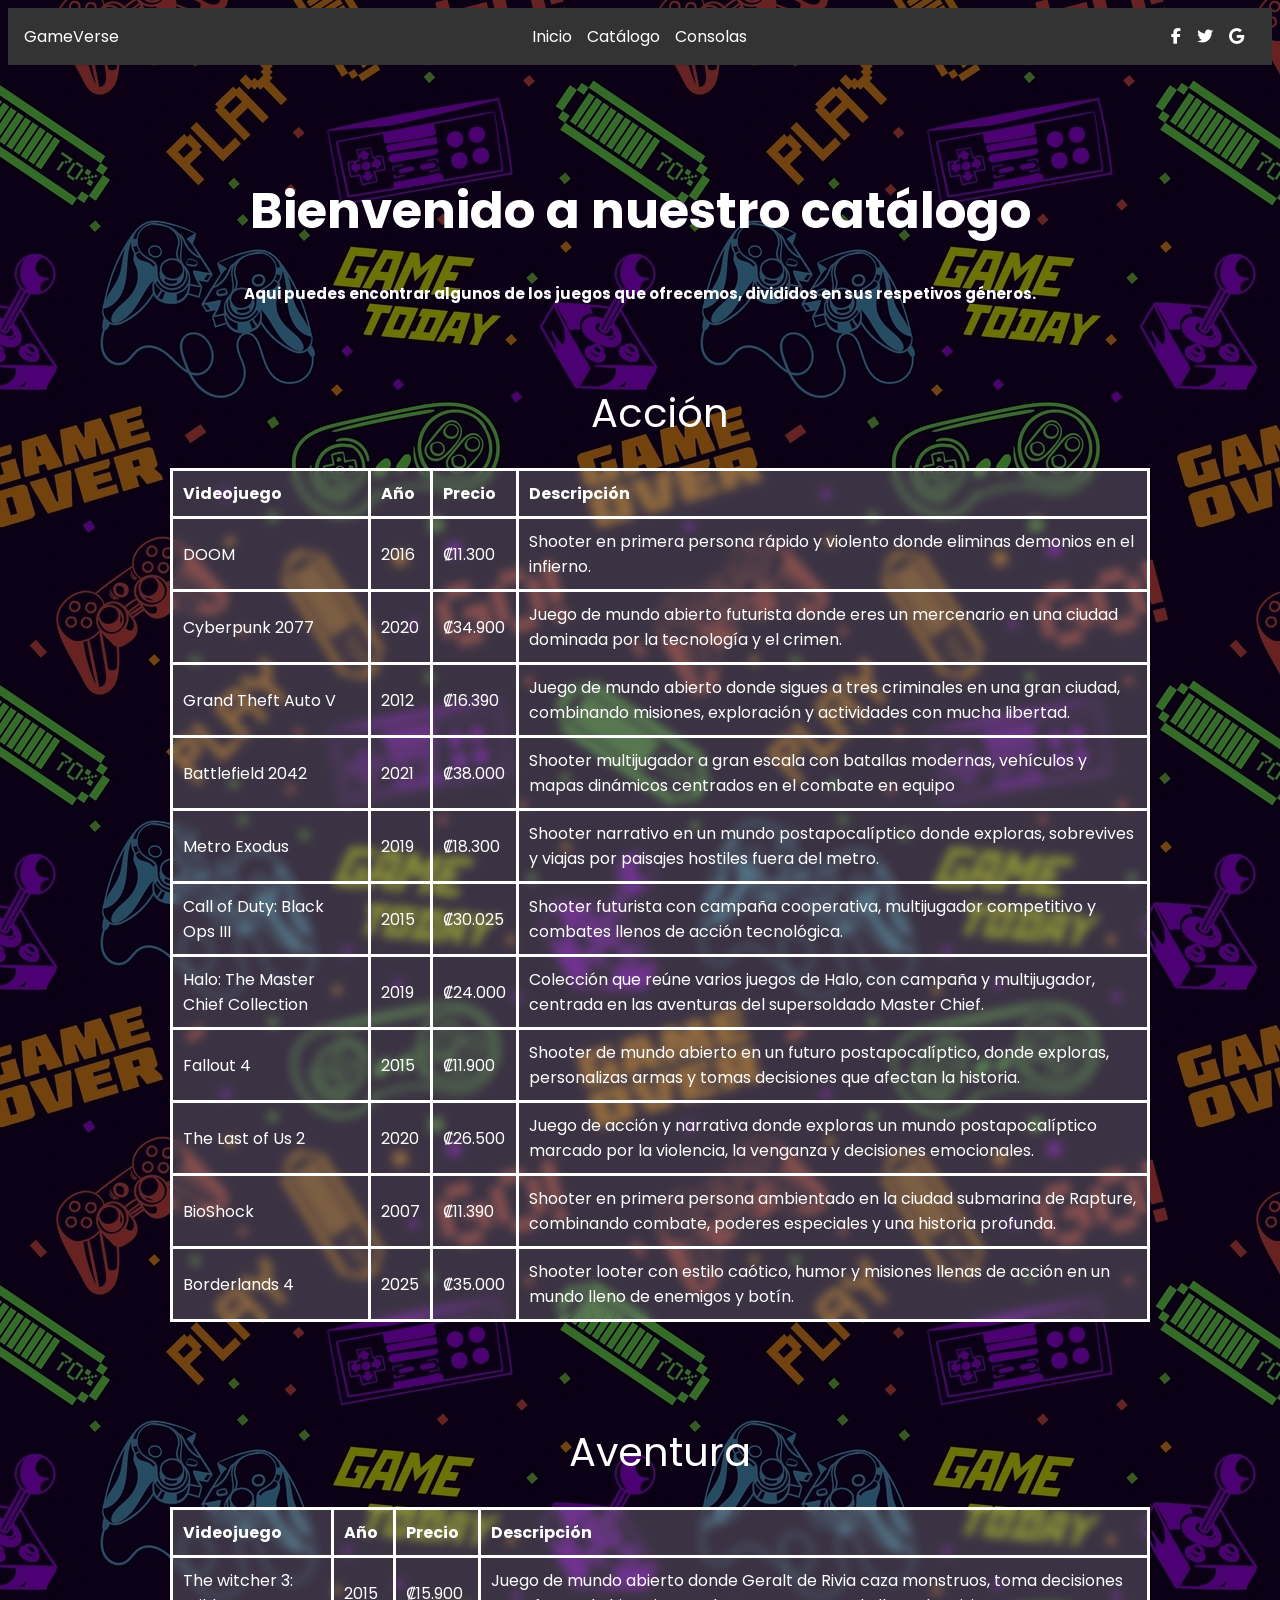
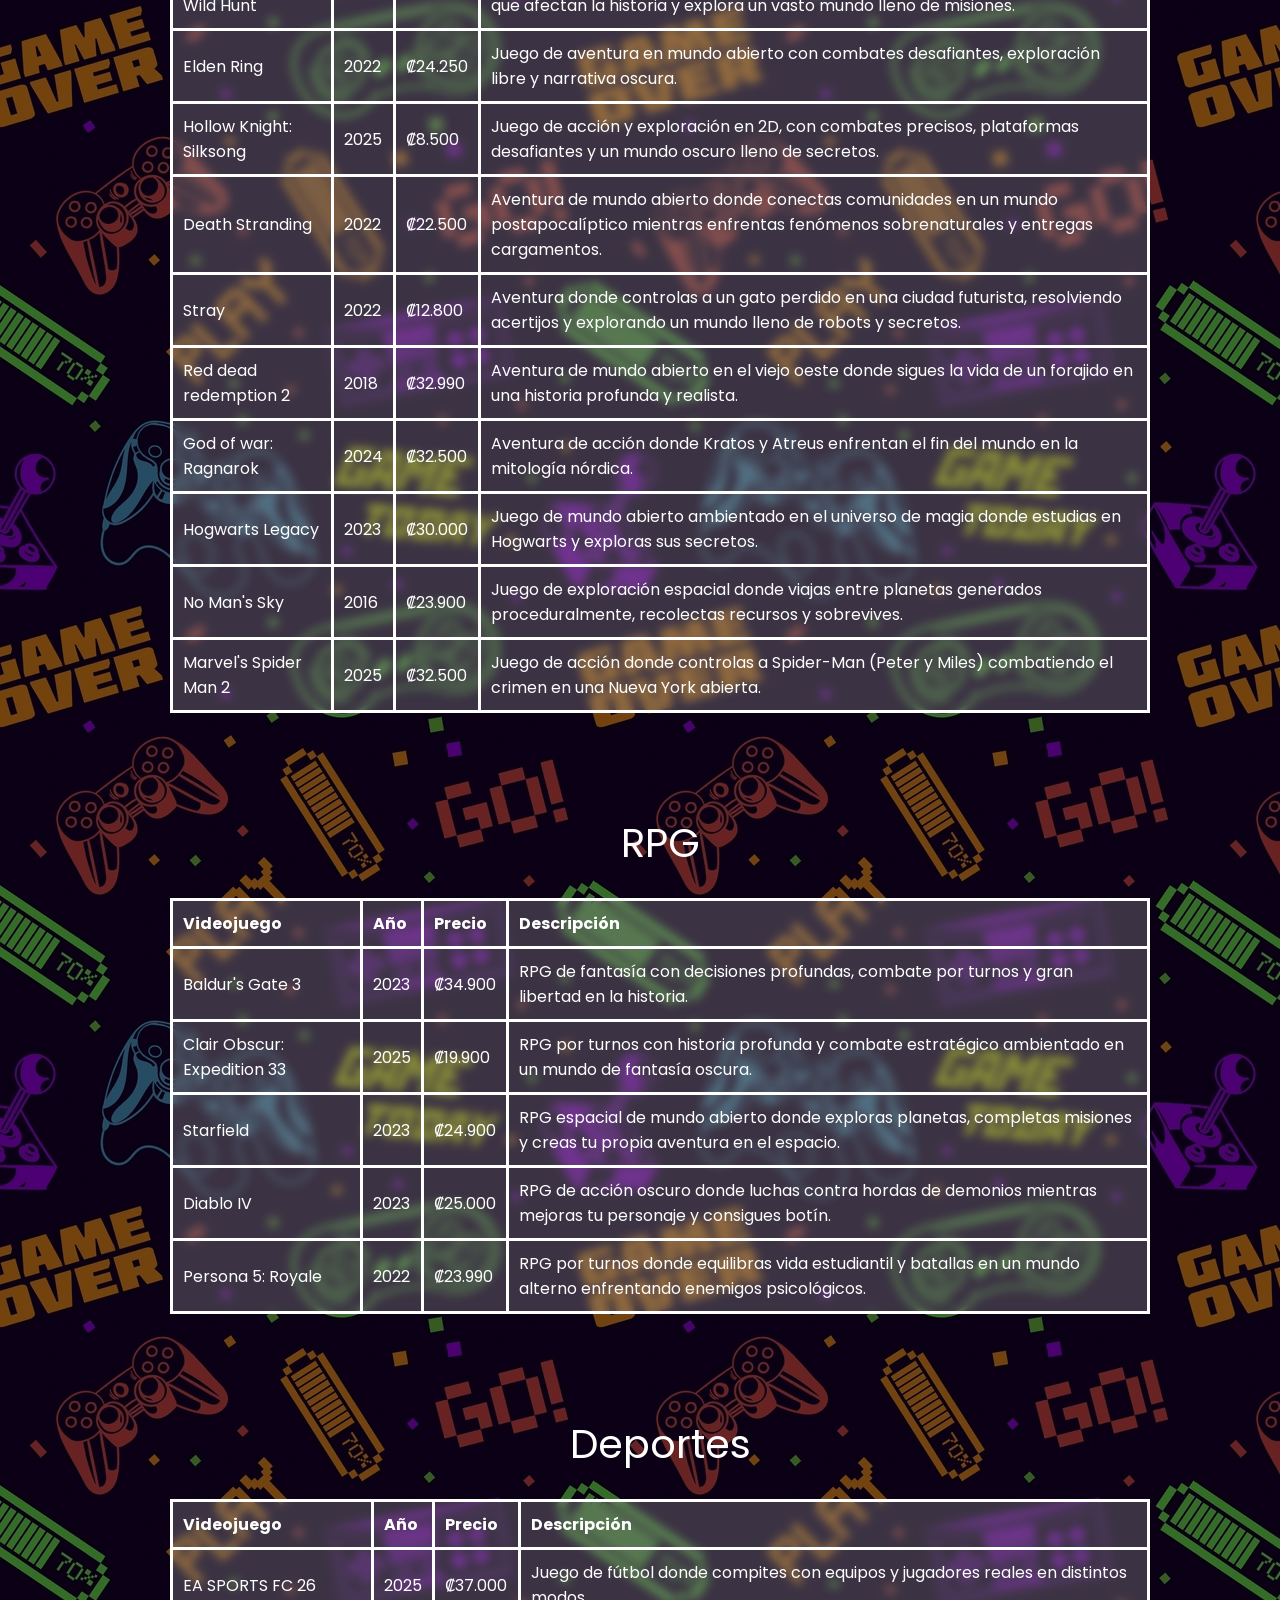
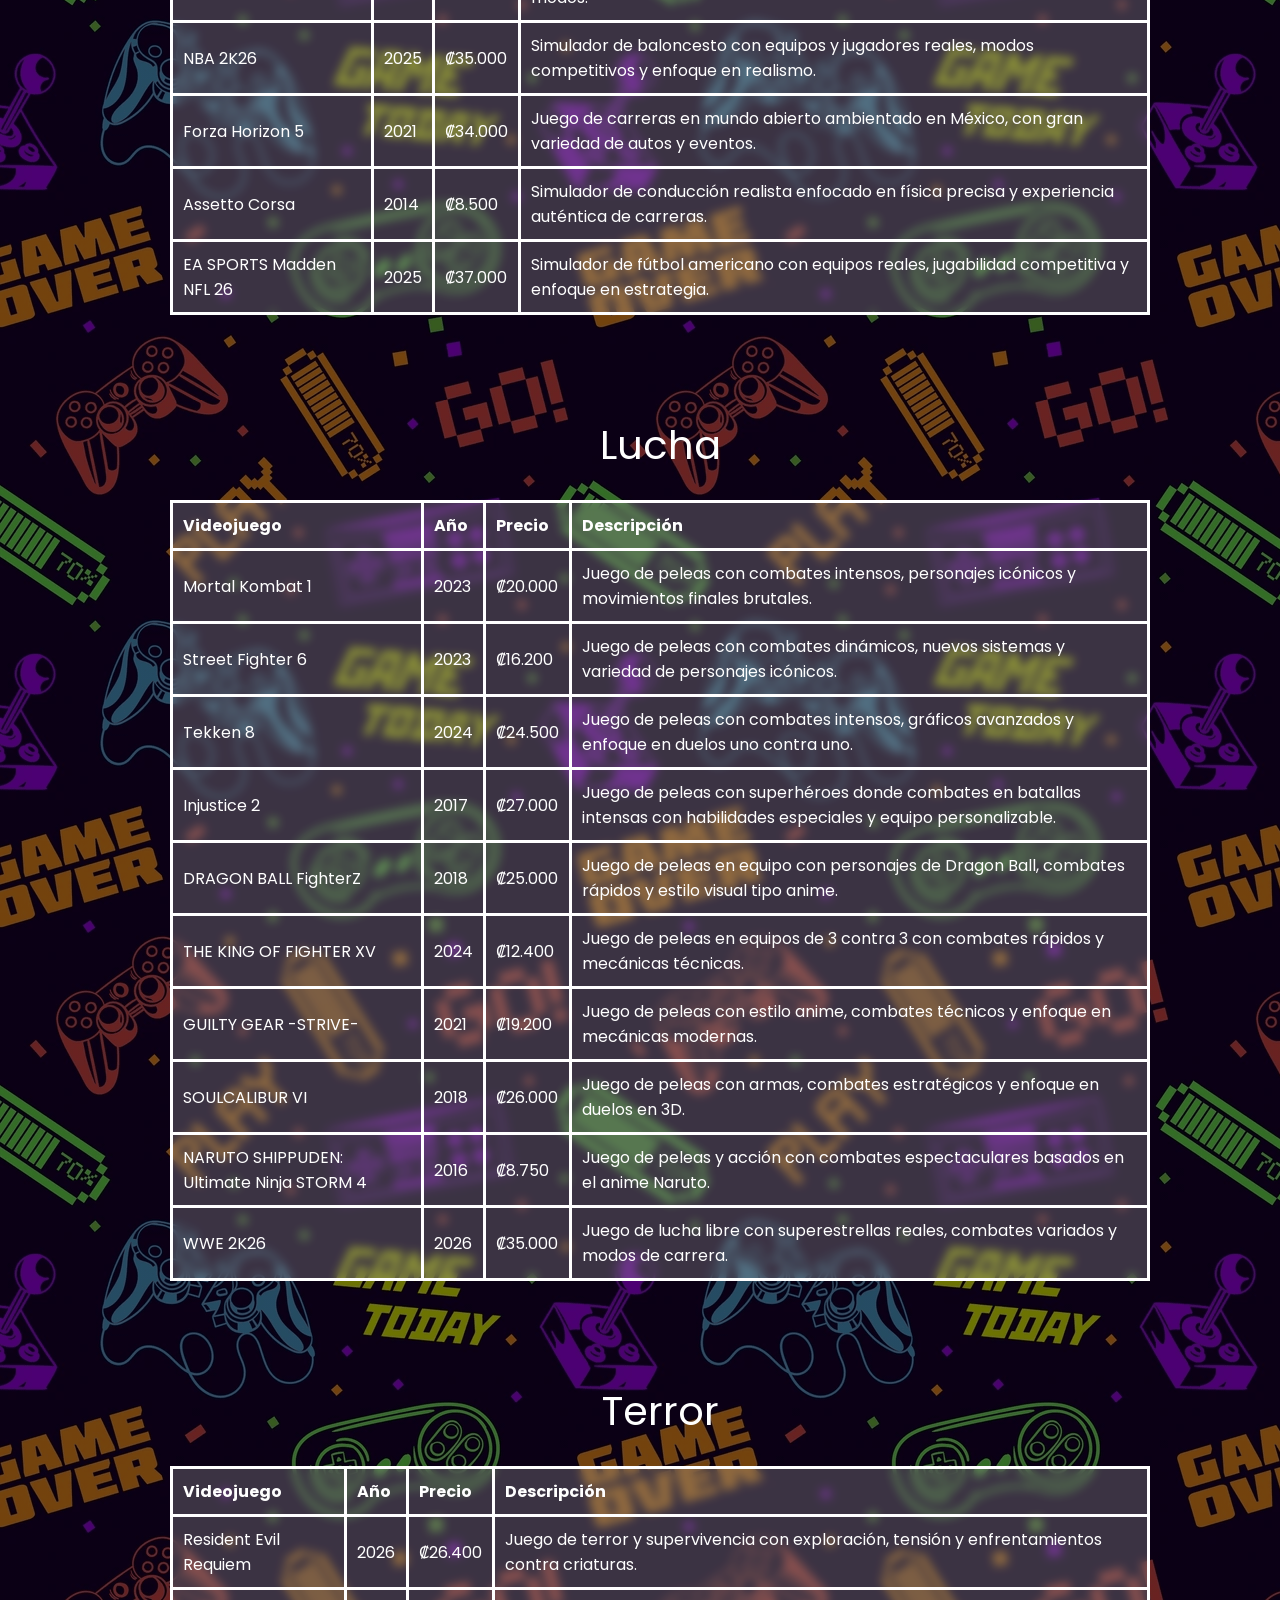
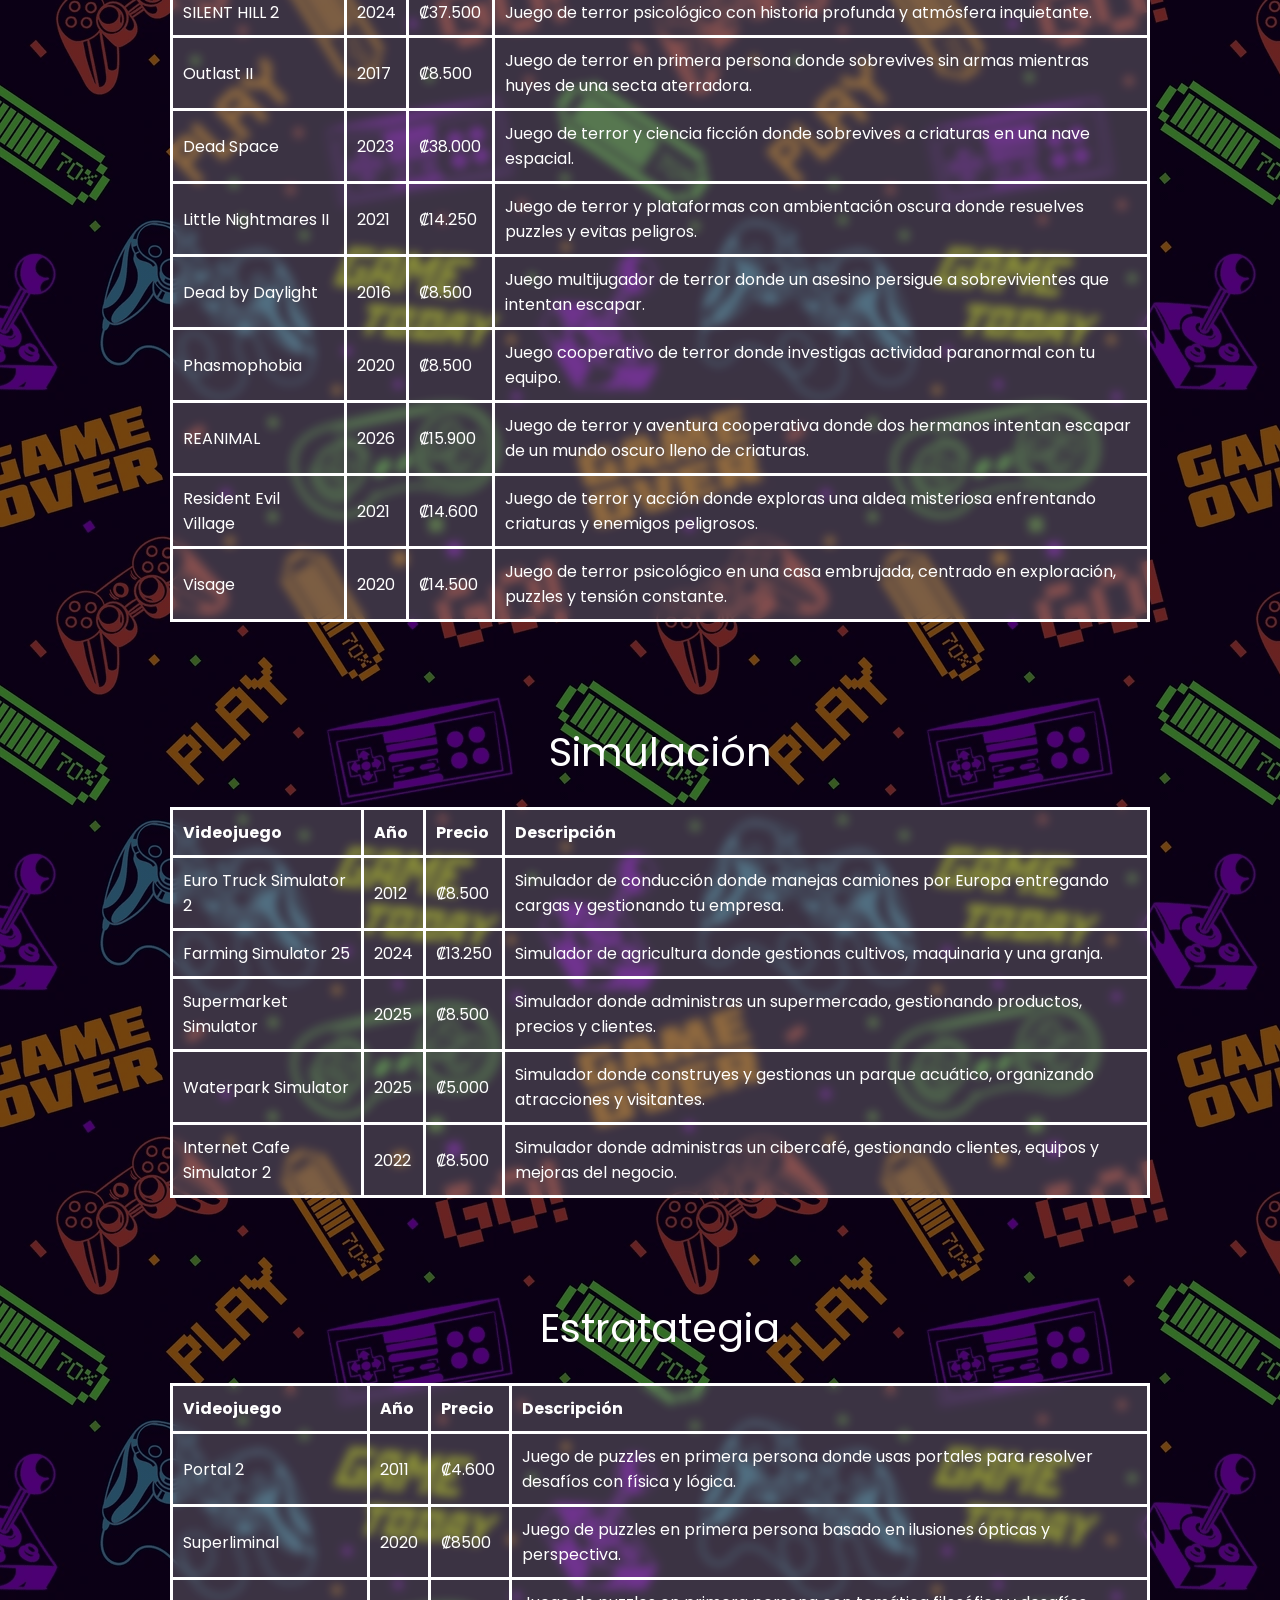
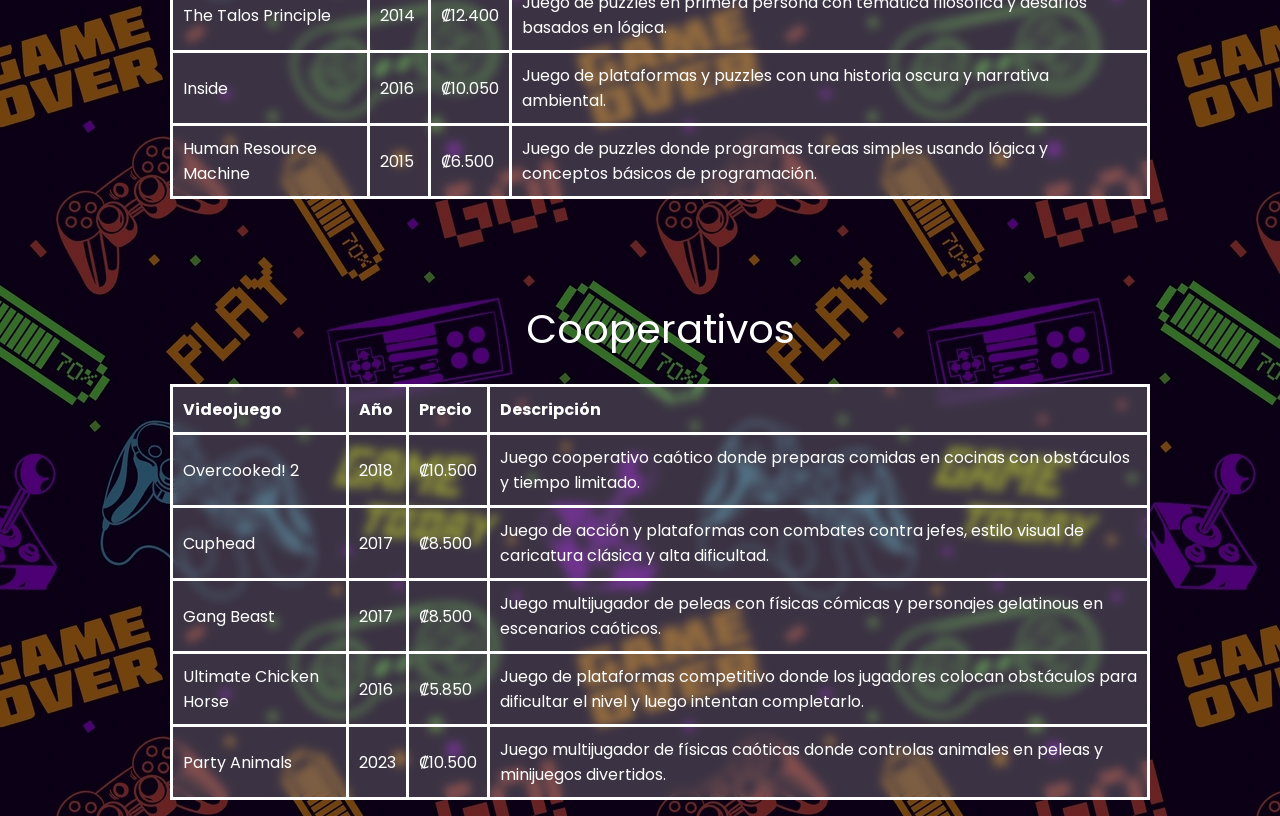
==== commit 4e85b89f: "Consolas incompleta" ====
--- a/catalogo.html
+++ b/catalogo.html
@@ -18,7 +18,7 @@
   <ul class="nav-links">
     <li><a href="/index.html">Inicio</a></li>
     <li><a href="/catalogo.html">Catálogo</a></li>
-    <li><a href="#">Consolas</a></li>
+    <li><a href="/consolas.html">Consolas</a></li>
   </ul>
 
 <div class="social-icons">
--- a/catalogoStyle.css
+++ b/catalogoStyle.css
@@ -75,6 +75,7 @@
     font-size: 40px;
     text-align: center;
     color: white;
+    list-style: none;
 }
 
 table ul li, 
